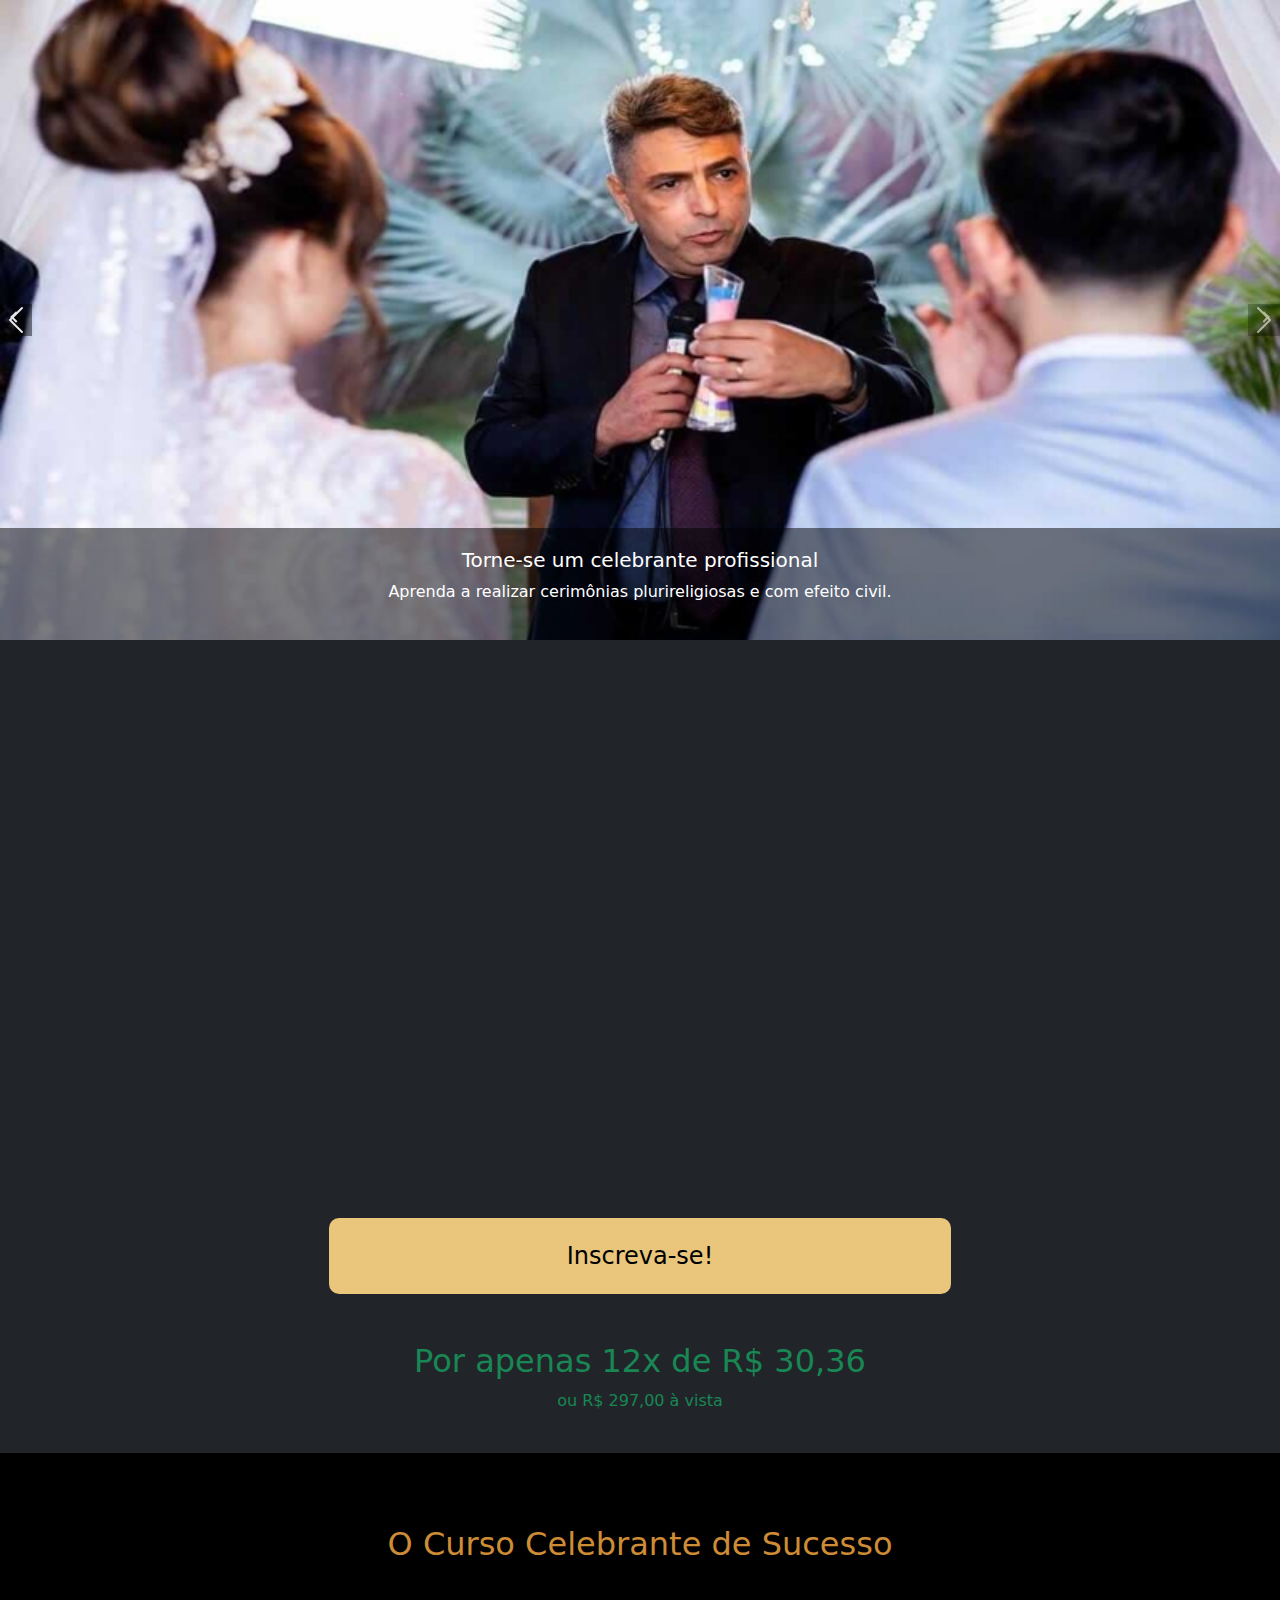
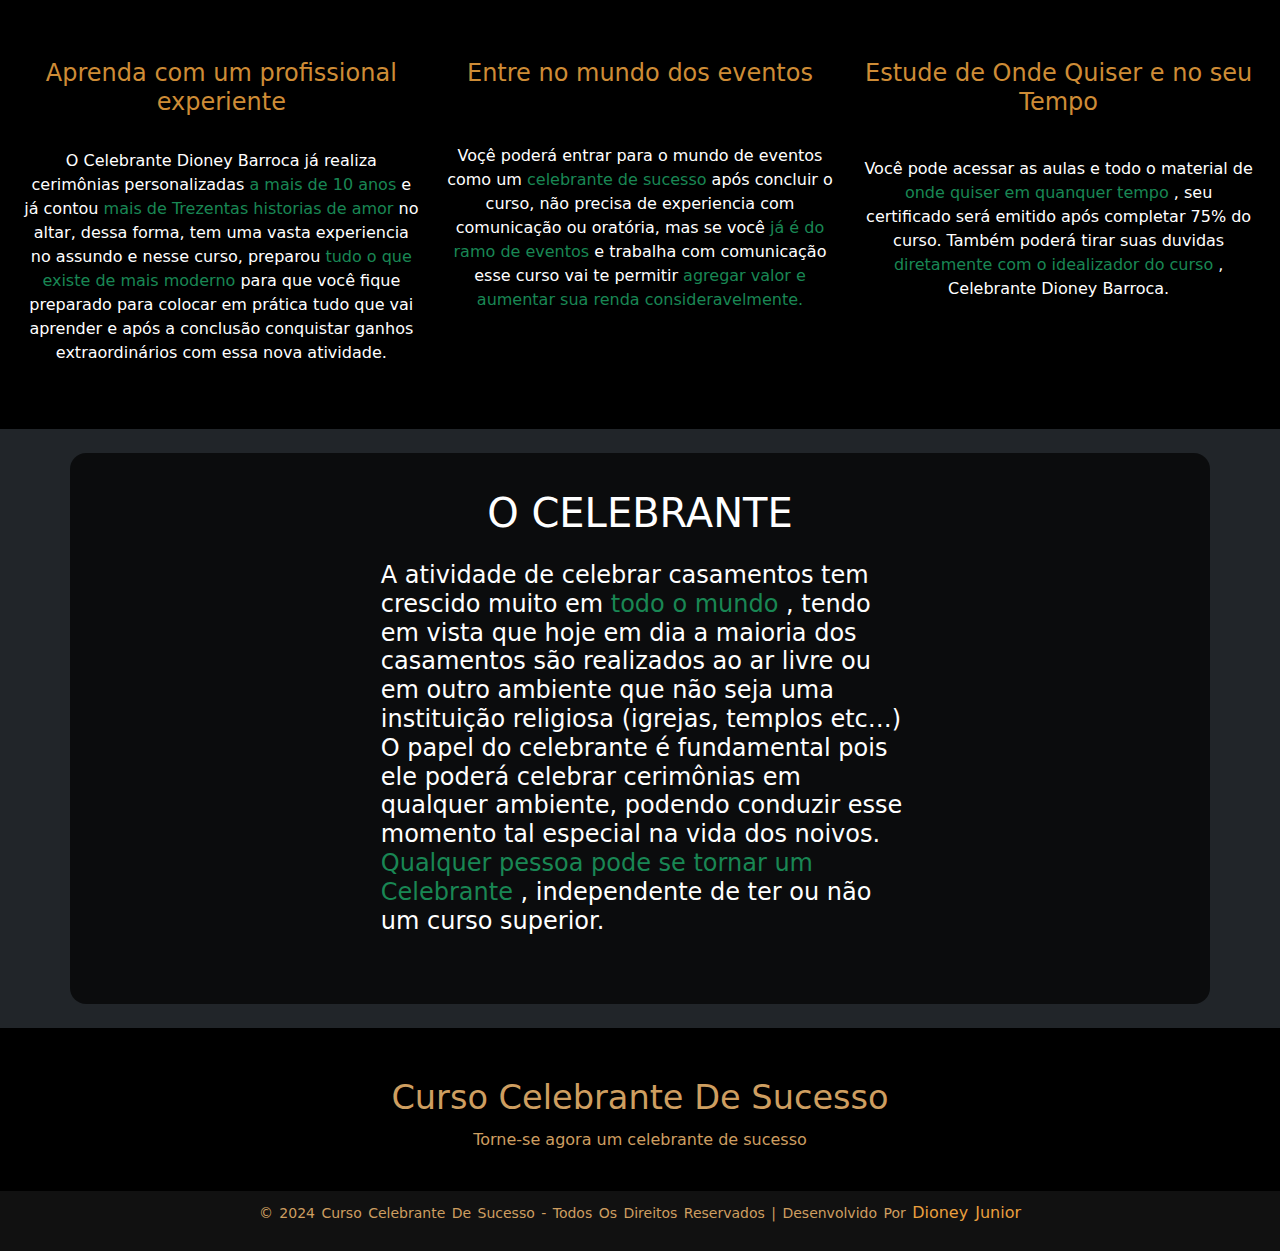
==== index.html @ 2ca20576 "adjuste espacing" ====
<!DOCTYPE html>
<html lang="en">
  <head>
    <meta charset="UTF-8" />
    <meta name="viewport" content="width=device-width, initial-scale=1.0" />
    <title>Celebrante de Sucesso</title>
    <!-- Bootstrap Css -->
    <link
      href="https://cdn.jsdelivr.net/npm/bootstrap@5.3.3/dist/css/bootstrap.min.css"
      rel="stylesheet"
      integrity="sha384-QWTKZyjpPEjISv5WaRU9OFeRpok6YctnYmDr5pNlyT2bRjXh0JMhjY6hW+ALEwIH"
      crossorigin="anonymous"
    />
    <link href="style.css" rel="stylesheet" />
    <link rel="icon" type="image/x-icon" href="/public/logo.png" />
  </head>

  <body class="bg-dark text-gold">
    <div id="wrap">
      <div
        id="carouselExampleIndicators"
        class="carousel slide"
        data-ride="carousel"
        data-interval="false"
      >
        <div class="carousel-inner">
          <div class="carousel-item active">
            <img
              src="public/media/carousel-bg1.jpeg"
              class="d-block w-100"
              alt="Slide 1"
            />
            <div class="carousel-caption container-fluid d-none d-md-block">
              <h5>Torne-se um celebrante profissional</h5>
              <p>
                Aprenda a realizar cerimônias plurireligiosas e com efeito
                civil.
              </p>
              <div class="slide-divider"></div>
            </div>
          </div>
          <div class="carousel-item">
            <img
              src="public/media/carousel-bg2.jpg"
              class="d-block w-100"
              alt="Slide 2"
            />
            <div class="carousel-caption container-fluid d-none d-md-block">
              <h5>Complemente sua renda</h5>
              <p>
                Apremda uma atividade em crescimento no Brasil, podendo até se
                tornar sua principal fonte de renda
              </p>
              <div class="slide-divider"></div>
            </div>
          </div>
          <div class="carousel-item">
            <img
              src="public/media/carousel-bg3.jpg"
              class="d-block w-100"
              alt="Slid 3"
            />
            <div class="carousel-caption container-fluid d-none d-md-block">
              <h5>Realize lindas cerimônias no altar</h5>
              <p>
                Aprenda a elaborar e conduzir uma cerimônia personalizada do
                início ao fim.
              </p>
              <div class="slide-divider"></div>
            </div>
          </div>
        </div>
        <a
          class="carousel-control-prev"
          href="#carouselExampleIndicators"
          role="button"
          data-slide="prev"
        >
          <span class="carousel-control-prev-icon" aria-hidden="true"></span>
          <span class="sr-only"></span>
        </a>
        <a
          class="carousel-control-next"
          href="#carouselExampleIndicators"
          role="button"
          data-slide="next"
        >
          <span class="carousel-control-next-icon" aria-hidden="true"></span>
          <span class="sr-only"></span>
        </a>
      </div>

      <div class="container-fluid mt-3">
        <div class="row">
          <div class="col-12 col-md-8 offset-md-2">
            <div class="video-container justify-content-center mt-5">
              <iframe
                width="560"
                height="315"
                src="https://www.youtube.com/embed/uqLnWJ4Ibic?si=kHAkGu6dAMn9ia2z"
                title="YouTube video player"
                frameborder="0"
                allow="accelerometer; autoplay; clipboard-write; encrypted-media; gyroscope; picture-in-picture; web-share"
                referrerpolicy="strict-origin-when-cross-origin"
                allowfullscreen
              ></iframe>
            </div>
            <div class="text-center mb-2 mt-5">
              <a
                href="https://sun.eduzz.com/ycbf34pp"
                target="_blank"
                class="btn btn-custom w-75"
                >Inscreva-se!</a
              >

              <h2 class="text-success mt-5">Por apenas 12x de R$ 30,36</h2>
              <p class="text-success mt-2">ou R$ 297,00 à vista</p>
            </div>
          </div>
        </div>
      </div>

      <!-- about course -->

      <div
        class="container-fluid mt-4 p-4 pb-5"
        style="background-color: black"
      >
        <h2 class="text-center mt-5 mb-5 pb-5">
          O Curso Celebrante de Sucesso
        </h2>
        <div class="row mt-5">
          <div class="col-md-4 mt-0 mb-5 mb-md-0">
            <div class="text-center">
              <h4 class="pb-3">Aprenda com um profissional experiente</h4>
              <p class="text-white pt-2">
                O Celebrante Dioney Barroca já realiza cerimônias personalizadas

                <span class="text-success">a mais de 10 anos </span>

                e já contou
                <span class="text-success">
                  mais de Trezentas historias de amor
                </span>

                no altar, dessa forma, tem uma vasta experiencia no assundo e
                nesse curso, preparou
                <span class="text-success">
                  tudo o que existe de mais moderno
                </span>

                para que você fique preparado para colocar em prática tudo que
                vai aprender e após a conclusão conquistar ganhos
                extraordinários com essa nova atividade.
              </p>
            </div>
          </div>
          <div class="col-md-4 mb-5 mb-md-0">
            <div class="text-center">
              <h4>Entre no mundo dos eventos</h4>
              <p class="text-white pt-5">
                Voçê poderá entrar para o mundo de eventos como um
                <span class="text-success"> celebrante de sucesso </span>

                após concluir o curso, não precisa de experiencia com
                comunicação ou oratória, mas se você
                <span class="text-success"> já é do ramo de eventos </span>

                e trabalha com comunicação esse curso vai te permitir
                <span class="text-success">
                  agregar valor e aumentar sua renda consideravelmente.
                </span>
              </p>
            </div>
          </div>
          <div class="col-md-4 mb-5 mb-md-0">
            <div class="text-center">
              <h4 class="pb-4">Estude de Onde Quiser e no seu Tempo</h4>
              <p class="text-white pt-2">
                Você pode acessar as aulas e todo o material de
                <span class="text-success">
                  onde quiser em quanquer tempo
                </span>

                , seu certificado será emitido após completar 75% do curso.
                Também poderá tirar suas duvidas
                <span class="text-success">
                  diretamente com o idealizador do curso
                </span>

                , Celebrante Dioney Barroca.
              </p>
            </div>
          </div>
        </div>
      </div>

      <div
        class="container-fluid course-page p-4 p-0 section-padding text-center"
      >
        <div
          class="container p-3 contact-overlay m-0"
          style="
            margin-right: 0 !important;
            display: inline-block;
            position: relative;
          "
        >
          <div class="row justify-content-center">
            <div class="t col-12 col-lg-6 mb-4 badge text-wrap">
              <div
                class="empreenda-curso"
                style="background-color: rgba(131, 112, 112, 0)"
              >
                <div class="card-body pt-3 pb-3">
                  <h1 class="mb-4">O CELEBRANTE</h1>
                  <h4 class="ps-3 text-start">
                    A atividade de celebrar casamentos tem crescido muito em
                    <span class="text-success"> todo o mundo </span>, tendo em
                    vista que hoje em dia a maioria dos casamentos são
                    realizados ao ar livre ou em outro ambiente que não seja uma
                    instituição religiosa (igrejas, templos etc…) O papel do
                    celebrante é fundamental pois ele poderá celebrar cerimônias
                    em qualquer ambiente, podendo conduzir esse momento tal
                    especial na vida dos noivos.
                    <span class="text-success">
                      Qualquer pessoa pode se tornar um Celebrante </span
                    >, independente de ter ou não um curso superior.
                  </h4>
                </div>
              </div>
            </div>
          </div>
        </div>
      </div>
    </div>

    <footer class="footer">
      <div class="footer-content">
        <h3>Curso Celebrante de Sucesso</h3>
        <p>Torne-se agora um celebrante de sucesso</p>
      </div>
      <div></div>
      <br />
      <div class="footer-bottom">
        <p>
          © 2024 Curso Celebrante de Sucesso - Todos os direitos reservados |
          Desenvolvido por
          <a href="https://github.com/DioneyJunior" target="_blank"
            >Dioney Junior</a
          >
        </p>
      </div>
    </footer>

    <!-- Bootstrap JS -->
    <script src="https://code.jquery.com/jquery-3.5.1.slim.min.js"></script>
    <script src="https://cdn.jsdelivr.net/npm/@popperjs/core@2.5.4/dist/umd/popper.min.js"></script>
    <script src="https://stackpath.bootstrapcdn.com/bootstrap/4.5.2/js/bootstrap.min.js"></script>
  </body>
</html>
---- style.css ----
.video-container {
  position: relative;
  padding-bottom: 56.25%;
}

.video-container iframe {
  position: absolute;
  top: 0;
  left: 0;
  width: 100%;
  height: 100%;
  border-radius: 1rem;
}

/* página de texto */
.contact-overlay {
  background-color: rgba(0, 0, 0, 0.664);
  margin-top: 150px;
  margin-bottom: 150px;
  border-radius: 1rem;
}

.course-page {
  background: url("/public/media/Dioney_Celebrante.jpg") no-repeat center center
    fixed;
  height: auto;
  background-size: cover;
}

.carousel-item img {
  width: 100%;
  height: auto;
}

.carousel-caption {
  background-color: rgba(0, 0, 0, 0.5);
  position: absolute;
  bottom: 0;
  left: 0;
  width: 100%;
}

.carousel-caption h5 {
  color: white;
}

.carousel-caption .slide-divider {
  display: none;
}

.carousel-control-prev-icon,
.carousel-control-next-icon {
  background-color: rgba(0, 0, 0, 0.5);
}

.carousel-control-prev,
.carousel-control-next {
  width: auto;
}

.carousel-control-prev-icon:before {
  content: "";
  display: inline-block;
  border: solid white;
  border-width: 0 2px 2px 0;
  padding: 3px;
  transform: rotate(135deg);
}

.carousel-control-next-icon:before {
  content: "";
  display: inline-block;
  border: solid white;
  border-width: 0 2px 2px 0;
  padding: 3px;
  transform: rotate(-45deg);
}
ol {
  list-style: none;
}

html,
body {
  height: 100%;
}

#wrap {
  min-height: 100%;
}

/* navbar */
.nav {
  background: url("/public/media/areias.png") no-repeat center center;
  padding: 5%;
  margin-bottom: 3%;
  background-size: cover;
}

ul {
  list-style: none;
}

.text-gold {
  color: #ce8c36;
}

/* btn-custom */
* {
  margin: 0;
  padding: 0;
  box-sizing: border-box;
}

.btn-custom {
  font-size: 24px;
  padding: 20px 40px;
  background-color: #e9c67c;
  color: #000;
  border: none;
  border-radius: 10px;
  cursor: pointer;
  transition: background-color 0.3s ease;
}

.btn-custom:hover {
  background-color: #f3ce86;
}

/* btn media queries */
@media (max-width: 768px) {
  .btn-custom {
    font-size: 20px;
    padding: 15px 30px;
  }
}

@media (max-width: 576px) {
  .btn-custom {
    font-size: 18px;
    padding: 12px 24px;
  }
}

/* footer */

footer {
  position: relative;
  background-color: #000000;
  bottom: 0;
  left: 0;
  right: 0;
  height: auto;
  padding-top: 40px;
  color: #ce9e60;
  display: flex;
  flex-direction: column;
}

.footer-content {
  display: flex;
  align-items: center;
  justify-content: center;
  flex-direction: column;
  text-align: center;
  margin: 10px;
}

.footer-content h3 {
  color: #ce9e60;
  font-size: 2.1rem;
  font-weight: 500;
  text-transform: capitalize;
  margin-bottom: 5px;
}

.footer-content p {
  margin: 5px;
}

.footer-bottom {
  background: #111111;
  padding: 10px;
  text-align: center;
}

.footer-bottom p {
  font-size: 14px;
  word-spacing: 2px;
  text-transform: capitalize;
}

.footer-bottom p a {
  color: #e99f3e;
  font-size: 16px;
  text-decoration: none;
}

.footer-bottom span {
  text-transform: uppercase;
  opacity: 0.4;
  font-weight: 200;
}
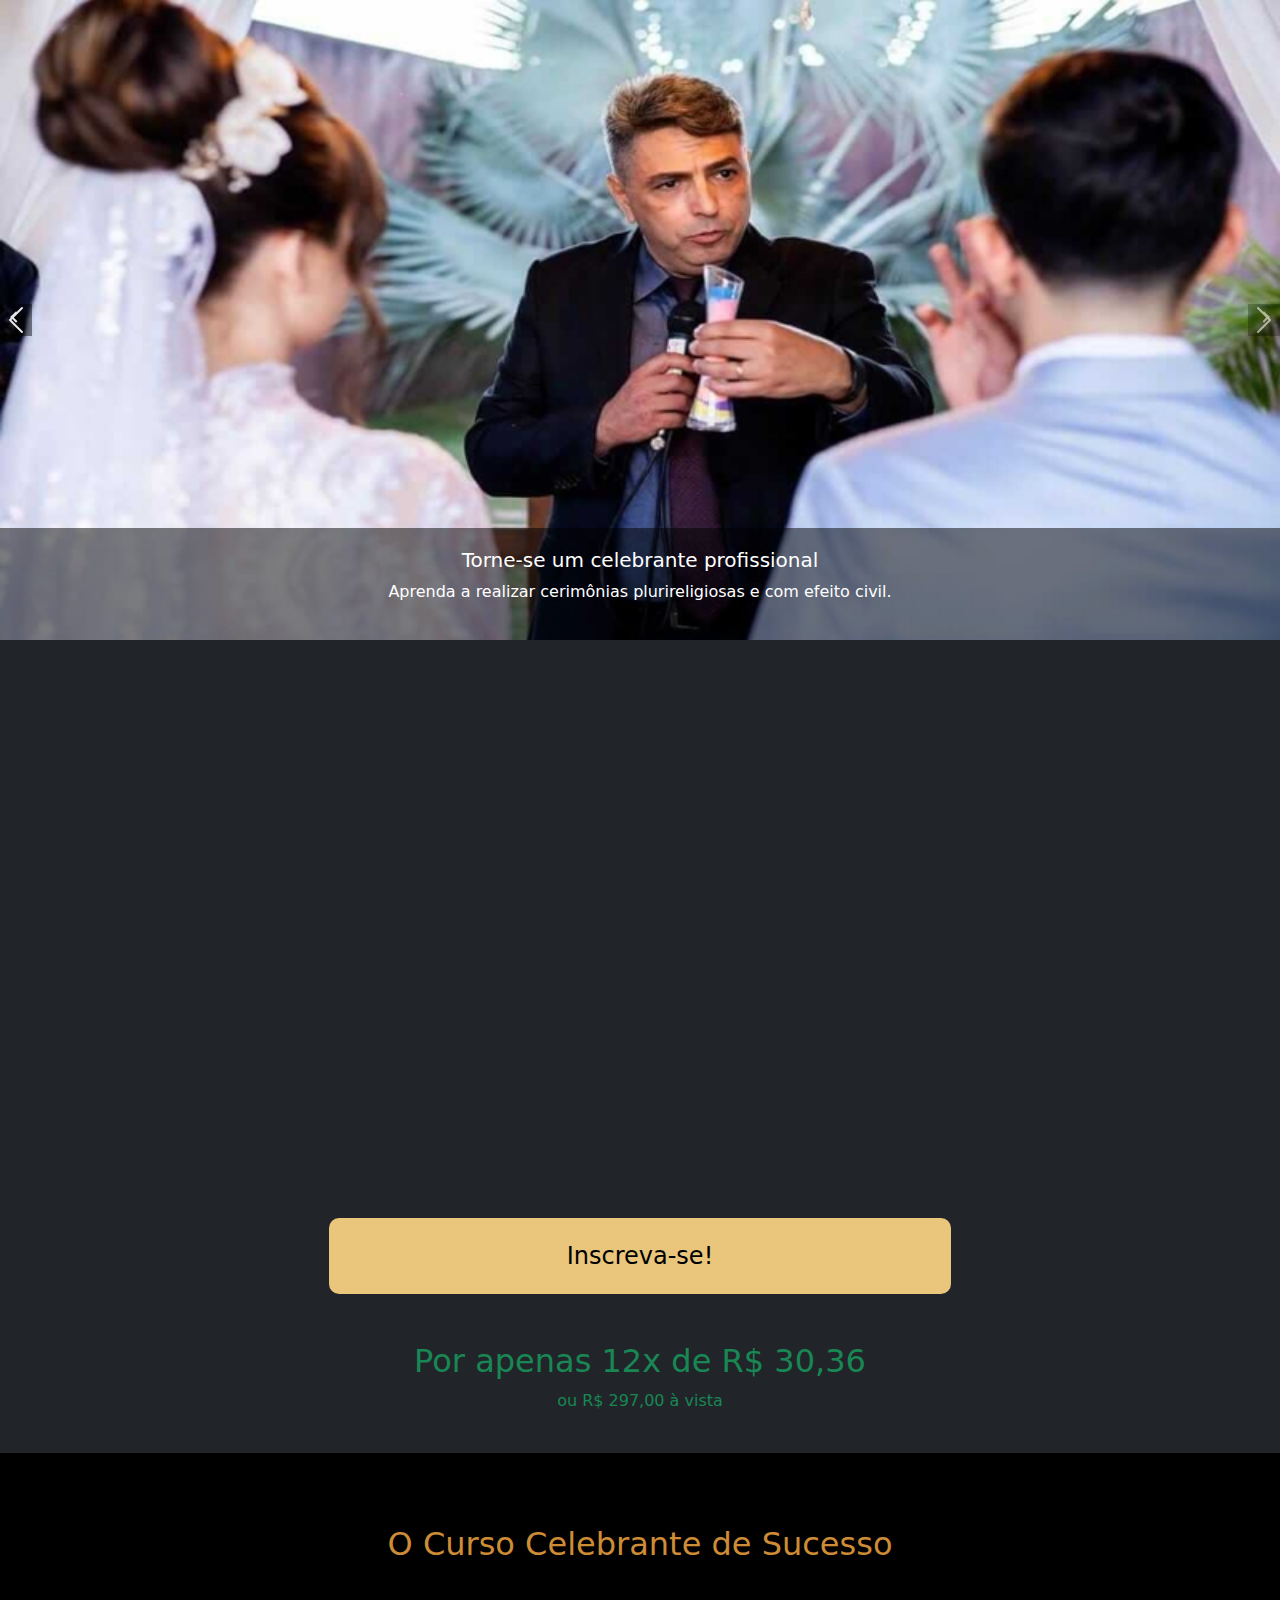
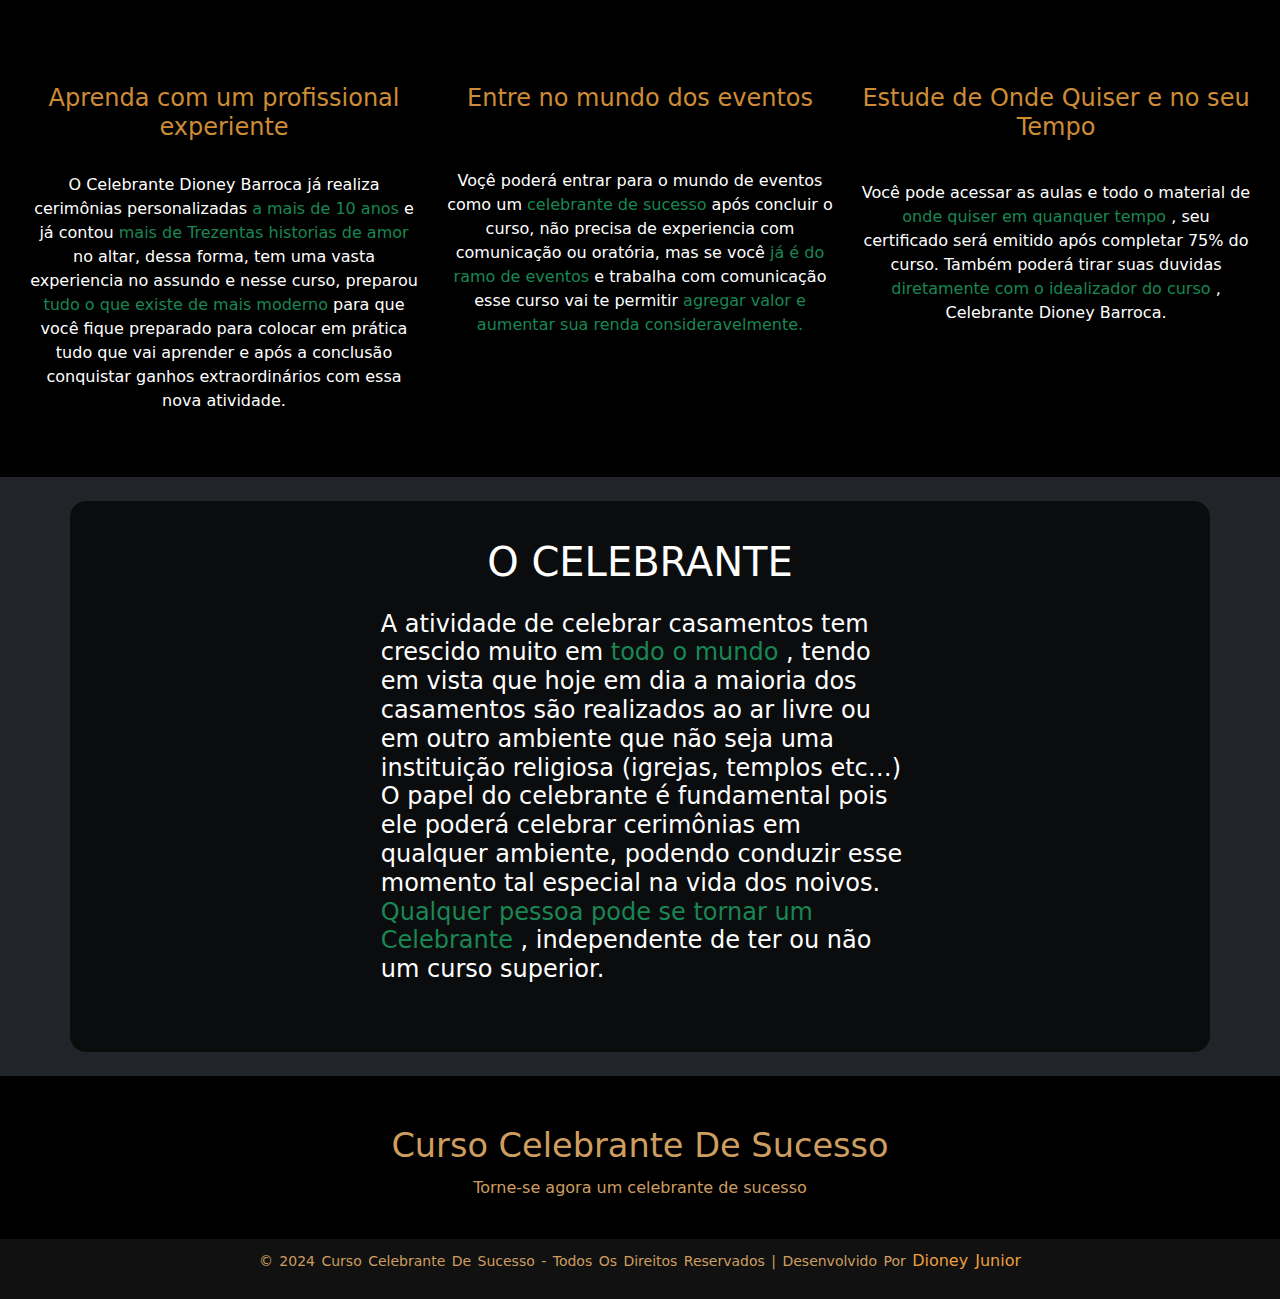
==== commit 11de5b17: "change about-icon size" ====
--- a/index.html
+++ b/index.html
@@ -126,70 +126,91 @@
         class="container-fluid mt-4 p-4 pb-5"
         style="background-color: black"
       >
-        <h2 class="text-center mt-5 mb-5 pb-5">
-          O Curso Celebrante de Sucesso
-        </h2>
-        <div class="row mt-5">
-          <div class="col-md-4 mt-0 mb-5 mb-md-0">
-            <div class="text-center">
-              <h4 class="pb-3">Aprenda com um profissional experiente</h4>
-              <p class="text-white pt-2">
-                O Celebrante Dioney Barroca já realiza cerimônias personalizadas
-
-                <span class="text-success">a mais de 10 anos </span>
-
-                e já contou
-                <span class="text-success">
-                  mais de Trezentas historias de amor
-                </span>
-
-                no altar, dessa forma, tem uma vasta experiencia no assundo e
-                nesse curso, preparou
-                <span class="text-success">
-                  tudo o que existe de mais moderno
-                </span>
-
-                para que você fique preparado para colocar em prática tudo que
-                vai aprender e após a conclusão conquistar ganhos
-                extraordinários com essa nova atividade.
-              </p>
-            </div>
-          </div>
-          <div class="col-md-4 mb-5 mb-md-0">
-            <div class="text-center">
-              <h4>Entre no mundo dos eventos</h4>
-              <p class="text-white pt-5">
-                Voçê poderá entrar para o mundo de eventos como um
-                <span class="text-success"> celebrante de sucesso </span>
-
-                após concluir o curso, não precisa de experiencia com
-                comunicação ou oratória, mas se você
-                <span class="text-success"> já é do ramo de eventos </span>
-
-                e trabalha com comunicação esse curso vai te permitir
-                <span class="text-success">
-                  agregar valor e aumentar sua renda consideravelmente.
-                </span>
-              </p>
-            </div>
-          </div>
-          <div class="col-md-4 mb-5 mb-md-0">
-            <div class="text-center">
-              <h4 class="pb-4">Estude de Onde Quiser e no seu Tempo</h4>
-              <p class="text-white pt-2">
-                Você pode acessar as aulas e todo o material de
-                <span class="text-success">
-                  onde quiser em quanquer tempo
-                </span>
-
-                , seu certificado será emitido após completar 75% do curso.
-                Também poderá tirar suas duvidas
-                <span class="text-success">
-                  diretamente com o idealizador do curso
-                </span>
-
-                , Celebrante Dioney Barroca.
-              </p>
+        <div class="containe px-1">
+          <h2 class="text-center mt-5 mb-5 pb-5">
+            O Curso Celebrante de Sucesso
+          </h2>
+          <div class="row mt-5">
+            <div class="col-md-4 mt-0 mb-5 mb-md-0">
+              <div class="text-center">
+                <span
+                  ><img
+                    class="mb-4 about-icon"
+                    src="public/media/person.png"
+                    alt=""
+                /></span>
+                <h4 class="pb-3">Aprenda com um profissional experiente</h4>
+                <p class="text-white pt-2">
+                  O Celebrante Dioney Barroca já realiza cerimônias
+                  personalizadas
+
+                  <span class="text-success">a mais de 10 anos </span>
+
+                  e já contou
+                  <span class="text-success">
+                    mais de Trezentas historias de amor
+                  </span>
+
+                  no altar, dessa forma, tem uma vasta experiencia no assundo e
+                  nesse curso, preparou
+                  <span class="text-success">
+                    tudo o que existe de mais moderno
+                  </span>
+
+                  para que você fique preparado para colocar em prática tudo que
+                  vai aprender e após a conclusão conquistar ganhos
+                  extraordinários com essa nova atividade.
+                </p>
+              </div>
+            </div>
+            <div class="col-md-4 mb-5 mb-md-0">
+              <div class="text-center">
+                <span
+                  ><img
+                    class="mb-4 about-icon"
+                    src="public/media/cheers.png"
+                    alt=""
+                /></span>
+                <h4>Entre no mundo dos eventos</h4>
+                <p class="text-white pt-5">
+                  Voçê poderá entrar para o mundo de eventos como um
+                  <span class="text-success"> celebrante de sucesso </span>
+
+                  após concluir o curso, não precisa de experiencia com
+                  comunicação ou oratória, mas se você
+                  <span class="text-success"> já é do ramo de eventos </span>
+
+                  e trabalha com comunicação esse curso vai te permitir
+                  <span class="text-success">
+                    agregar valor e aumentar sua renda consideravelmente.
+                  </span>
+                </p>
+              </div>
+            </div>
+            <div class="col-md-4 mb-5 mb-md-0">
+              <div class="text-center">
+                <span
+                  ><img
+                    class="mb-4 about-icon"
+                    src="public/media/clock.png"
+                    alt=""
+                /></span>
+                <h4 class="pb-4">Estude de Onde Quiser e no seu Tempo</h4>
+                <p class="text-white pt-2">
+                  Você pode acessar as aulas e todo o material de
+                  <span class="text-success">
+                    onde quiser em quanquer tempo
+                  </span>
+
+                  , seu certificado será emitido após completar 75% do curso.
+                  Também poderá tirar suas duvidas
+                  <span class="text-success">
+                    diretamente com o idealizador do curso
+                  </span>
+
+                  , Celebrante Dioney Barroca.
+                </p>
+              </div>
             </div>
           </div>
         </div>
--- a/style.css
+++ b/style.css
@@ -141,6 +141,22 @@
   }
 }
 
+/* icons */
+
+.about-icon {
+  width: 15%;
+}
+@media (max-width: 768px) {
+  .about-icon {
+    width: 20%;
+  }
+}
+
+@media (max-width: 576px) {
+  .about-icon {
+    width: 20%;
+  }
+}
 /* footer */
 
 footer {
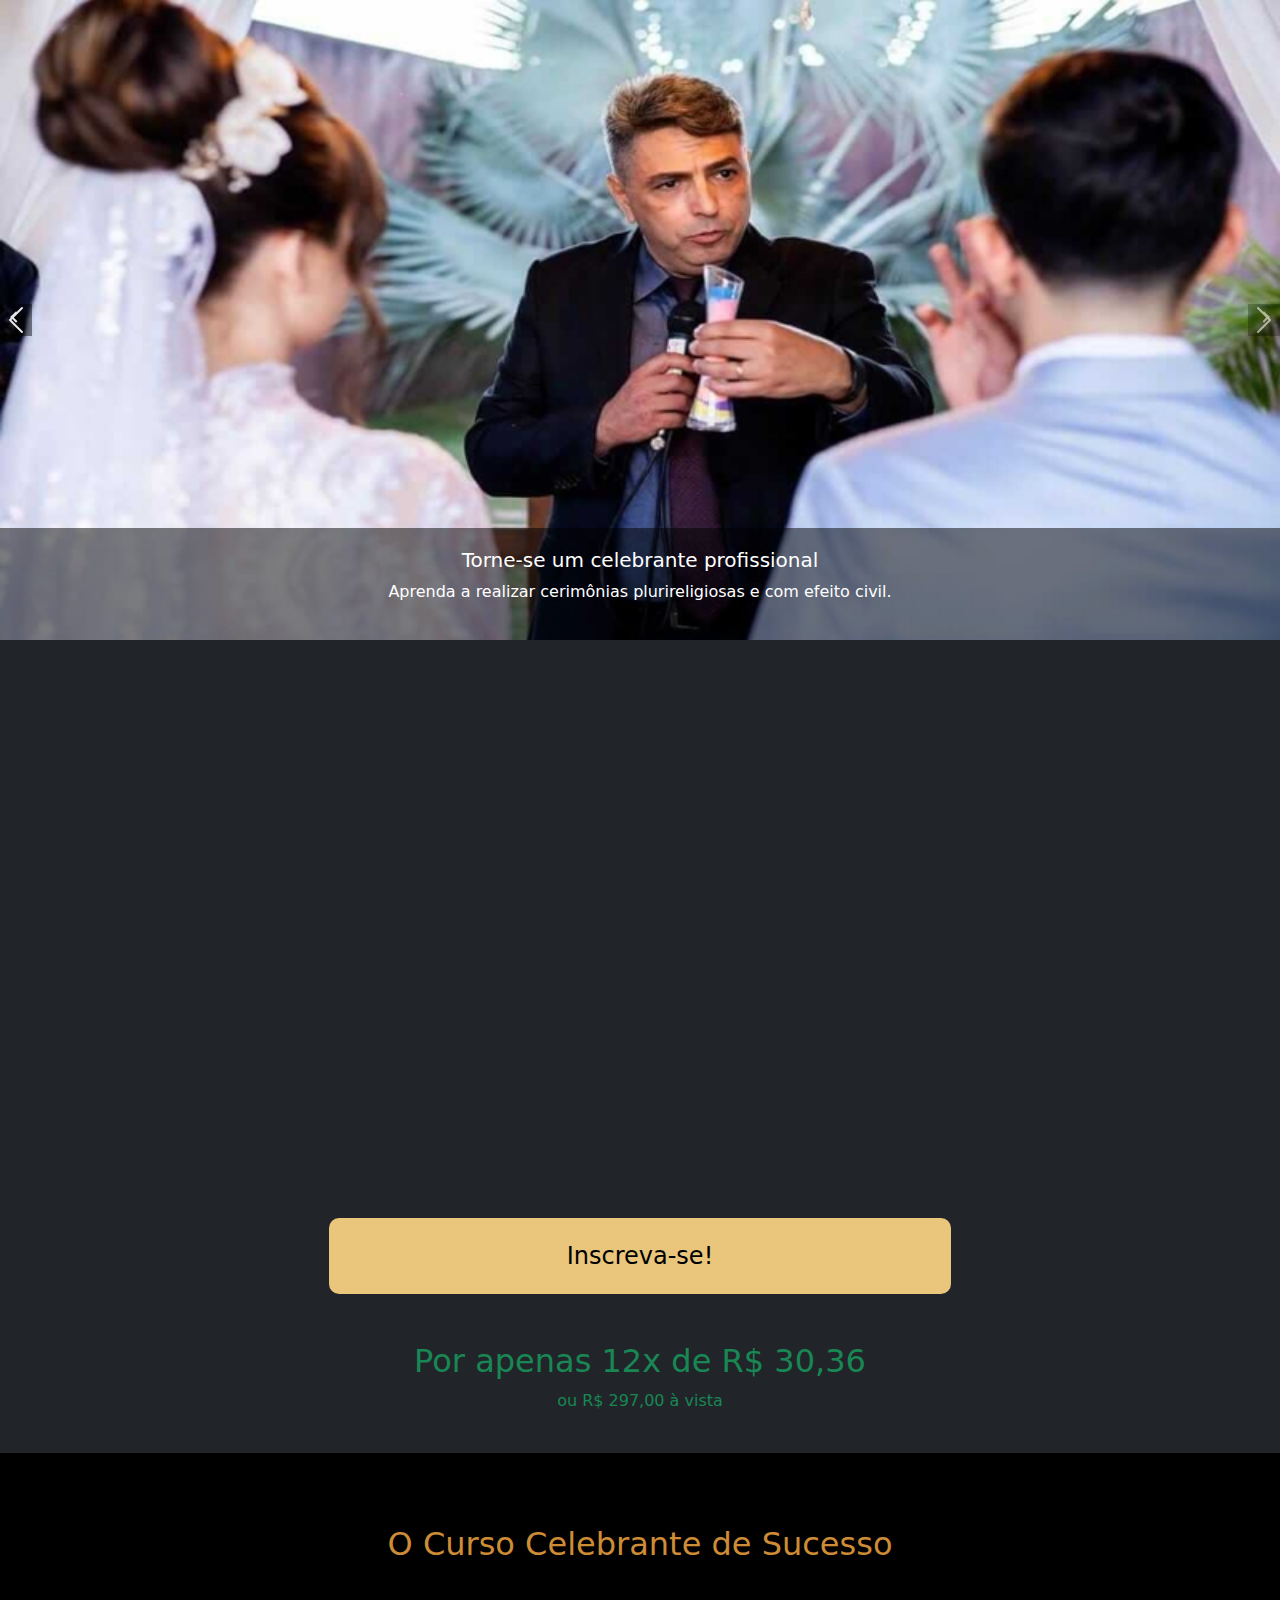
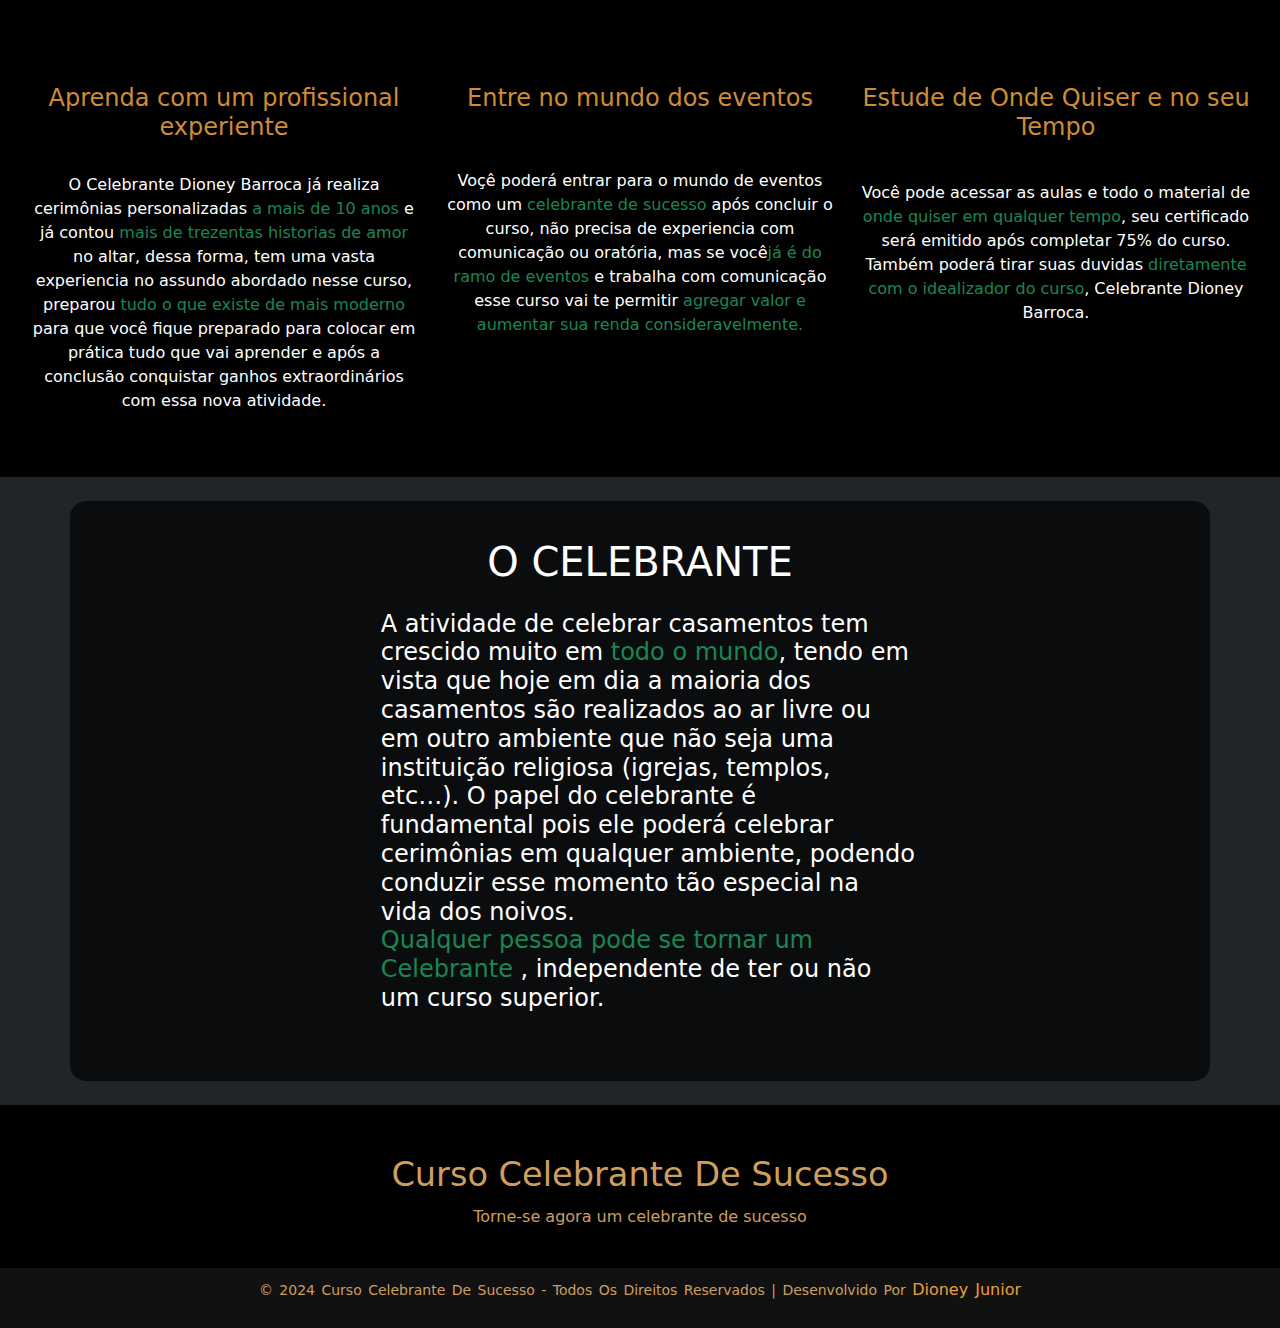
==== commit 653e0866: "fix texts" ====
--- a/index.html
+++ b/index.html
@@ -48,7 +48,7 @@
             <div class="carousel-caption container-fluid d-none d-md-block">
               <h5>Complemente sua renda</h5>
               <p>
-                Apremda uma atividade em crescimento no Brasil, podendo até se
+                Aprenda uma atividade em crescimento no Brasil, podendo até se
                 tornar sua principal fonte de renda
               </p>
               <div class="slide-divider"></div>
@@ -148,11 +148,11 @@
 
                   e já contou
                   <span class="text-success">
-                    mais de Trezentas historias de amor
+                    mais de trezentas historias de amor
                   </span>
 
-                  no altar, dessa forma, tem uma vasta experiencia no assundo e
-                  nesse curso, preparou
+                  no altar, dessa forma, tem uma vasta experiencia no assundo
+                  abordado nesse curso, preparou
                   <span class="text-success">
                     tudo o que existe de mais moderno
                   </span>
@@ -175,14 +175,12 @@
                 <p class="text-white pt-5">
                   Voçê poderá entrar para o mundo de eventos como um
                   <span class="text-success"> celebrante de sucesso </span>
-
                   após concluir o curso, não precisa de experiencia com
-                  comunicação ou oratória, mas se você
-                  <span class="text-success"> já é do ramo de eventos </span>
-
-                  e trabalha com comunicação esse curso vai te permitir
-                  <span class="text-success">
-                    agregar valor e aumentar sua renda consideravelmente.
+                  comunicação ou oratória, mas se você<span class="text-success"
+                    >já é do ramo de eventos </span
+                  >e trabalha com comunicação esse curso vai te permitir
+                  <span class="text-success"
+                    >agregar valor e aumentar sua renda consideravelmente.
                   </span>
                 </p>
               </div>
@@ -199,16 +197,12 @@
                 <p class="text-white pt-2">
                   Você pode acessar as aulas e todo o material de
                   <span class="text-success">
-                    onde quiser em quanquer tempo
-                  </span>
-
-                  , seu certificado será emitido após completar 75% do curso.
+                    onde quiser em qualquer tempo</span
+                  >, seu certificado será emitido após completar 75% do curso.
                   Também poderá tirar suas duvidas
                   <span class="text-success">
-                    diretamente com o idealizador do curso
-                  </span>
-
-                  , Celebrante Dioney Barroca.
+                    diretamente com o idealizador do curso</span
+                  >, Celebrante Dioney Barroca.
                 </p>
               </div>
             </div>
@@ -237,13 +231,14 @@
                   <h1 class="mb-4">O CELEBRANTE</h1>
                   <h4 class="ps-3 text-start">
                     A atividade de celebrar casamentos tem crescido muito em
-                    <span class="text-success"> todo o mundo </span>, tendo em
+                    <span class="text-success"> todo o mundo</span>, tendo em
                     vista que hoje em dia a maioria dos casamentos são
                     realizados ao ar livre ou em outro ambiente que não seja uma
-                    instituição religiosa (igrejas, templos etc…) O papel do
+                    instituição religiosa (igrejas, templos, etc…). O papel do
                     celebrante é fundamental pois ele poderá celebrar cerimônias
-                    em qualquer ambiente, podendo conduzir esse momento tal
+                    em qualquer ambiente, podendo conduzir esse momento tão
                     especial na vida dos noivos.
+                    <br />
                     <span class="text-success">
                       Qualquer pessoa pode se tornar um Celebrante </span
                     >, independente de ter ou não um curso superior.
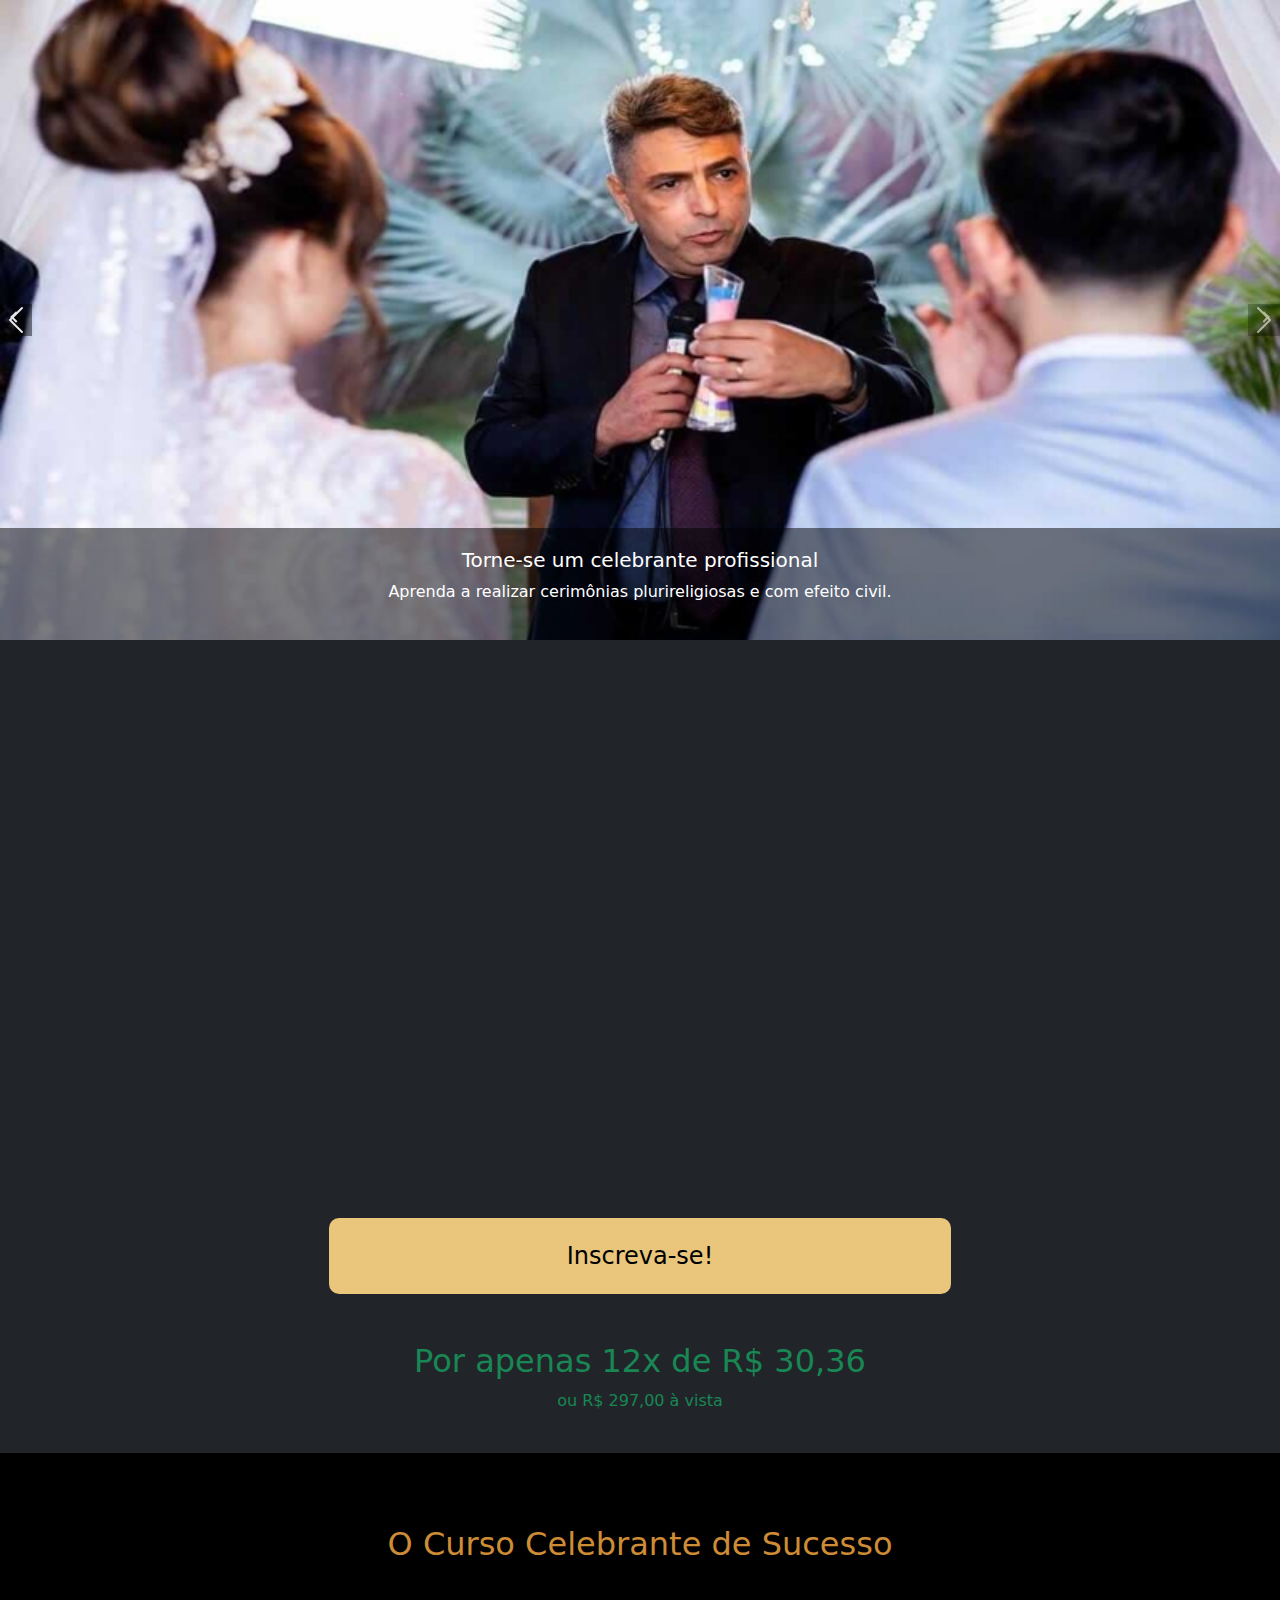
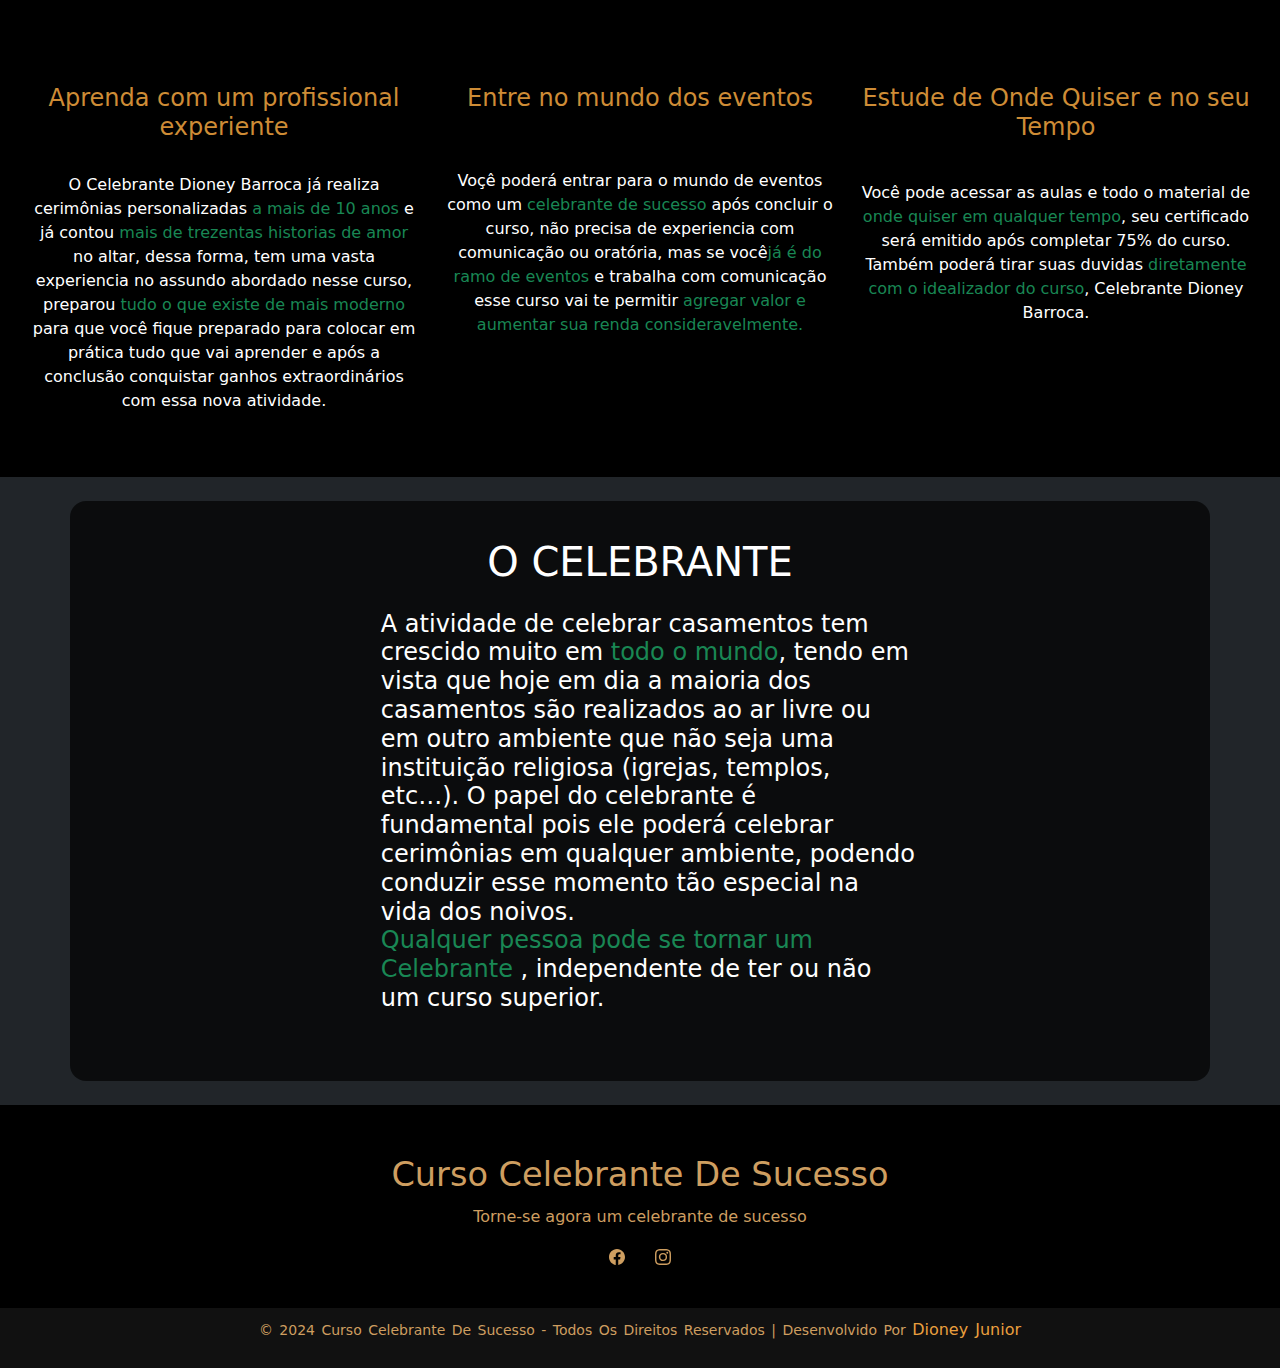
==== commit cee63d57: "add social icons in footer" ====
--- a/index.html
+++ b/index.html
@@ -256,7 +256,48 @@
         <h3>Curso Celebrante de Sucesso</h3>
         <p>Torne-se agora um celebrante de sucesso</p>
       </div>
-      <div></div>
+      <div>
+        <ul class="socials text-center">
+          <li>
+            <a
+              href="https://www.facebook.com/dioneyfabio.barroca.5"
+              target="_blank"
+            >
+              <svg
+                xmlns="http://www.w3.org/2000/svg"
+                width="16"
+                height="16"
+                fill="currentColor"
+                class="bi bi-facebook"
+                viewBox="0 0 16 16"
+              >
+                <path
+                  d="M16 8.049c0-4.446-3.582-8.05-8-8.05C3.58 0-.002 3.603-.002 8.05c0 4.017 2.926 7.347 6.75 7.951v-5.625h-2.03V8.05H6.75V6.275c0-2.017 1.195-3.131 3.022-3.131.876 0 1.791.157 1.791.157v1.98h-1.009c-.993 0-1.303.621-1.303 1.258v1.51h2.218l-.354 2.326H9.25V16c3.824-.604 6.75-3.934 6.75-7.951"
+                />
+              </svg>
+            </a>
+          </li>
+          <li>
+            <a
+              href="https://www.instagram.com/celebrantedioney/"
+              target="_blank"
+            >
+              <svg
+                xmlns="http://www.w3.org/2000/svg"
+                width="16"
+                height="16"
+                fill="currentColor"
+                class="bi bi-instagram"
+                viewBox="0 0 16 16"
+              >
+                <path
+                  d="M8 0C5.829 0 5.556.01 4.703.048 3.85.088 3.269.222 2.76.42a3.9 3.9 0 0 0-1.417.923A3.9 3.9 0 0 0 .42 2.76C.222 3.268.087 3.85.048 4.7.01 5.555 0 5.827 0 8.001c0 2.172.01 2.444.048 3.297.04.852.174 1.433.372 1.942.205.526.478.972.923 1.417.444.445.89.719 1.416.923.51.198 1.09.333 1.942.372C5.555 15.99 5.827 16 8 16s2.444-.01 3.298-.048c.851-.04 1.434-.174 1.943-.372a3.9 3.9 0 0 0 1.416-.923c.445-.445.718-.891.923-1.417.197-.509.332-1.09.372-1.942C15.99 10.445 16 10.173 16 8s-.01-2.445-.048-3.299c-.04-.851-.175-1.433-.372-1.941a3.9 3.9 0 0 0-.923-1.417A3.9 3.9 0 0 0 13.24.42c-.51-.198-1.092-.333-1.943-.372C10.443.01 10.172 0 7.998 0zm-.717 1.442h.718c2.136 0 2.389.007 3.232.046.78.035 1.204.166 1.486.275.373.145.64.319.92.599s.453.546.598.92c.11.281.24.705.275 1.485.039.843.047 1.096.047 3.231s-.008 2.389-.047 3.232c-.035.78-.166 1.203-.275 1.485a2.5 2.5 0 0 1-.599.919c-.28.28-.546.453-.92.598-.28.11-.704.24-1.485.276-.843.038-1.096.047-3.232.047s-2.39-.009-3.233-.047c-.78-.036-1.203-.166-1.485-.276a2.5 2.5 0 0 1-.92-.598 2.5 2.5 0 0 1-.6-.92c-.109-.281-.24-.705-.275-1.485-.038-.843-.046-1.096-.046-3.233s.008-2.388.046-3.231c.036-.78.166-1.204.276-1.486.145-.373.319-.64.599-.92s.546-.453.92-.598c.282-.11.705-.24 1.485-.276.738-.034 1.024-.044 2.515-.045zm4.988 1.328a.96.96 0 1 0 0 1.92.96.96 0 0 0 0-1.92m-4.27 1.122a4.109 4.109 0 1 0 0 8.217 4.109 4.109 0 0 0 0-8.217m0 1.441a2.667 2.667 0 1 1 0 5.334 2.667 2.667 0 0 1 0-5.334"
+                />
+              </svg>
+            </a>
+          </li>
+        </ul>
+      </div>
       <br />
       <div class="footer-bottom">
         <p>
--- a/style.css
+++ b/style.css
@@ -216,3 +216,27 @@
   opacity: 0.4;
   font-weight: 200;
 }
+.socials {
+  list-style: none;
+  display: flex;
+  align-items: center;
+  justify-content: center;
+  padding-left: 0;
+}
+.socials li {
+  margin: 0 10px;
+}
+
+.socials a {
+  text-decoration: none;
+  color: #ce9e60;
+  padding: 5px;
+}
+.socials a i {
+  font-size: 1.1rem;
+  width: 20px;
+  transition: color 0.4s ease;
+}
+.socials a:hover i {
+  color: #e99f3e;
+}
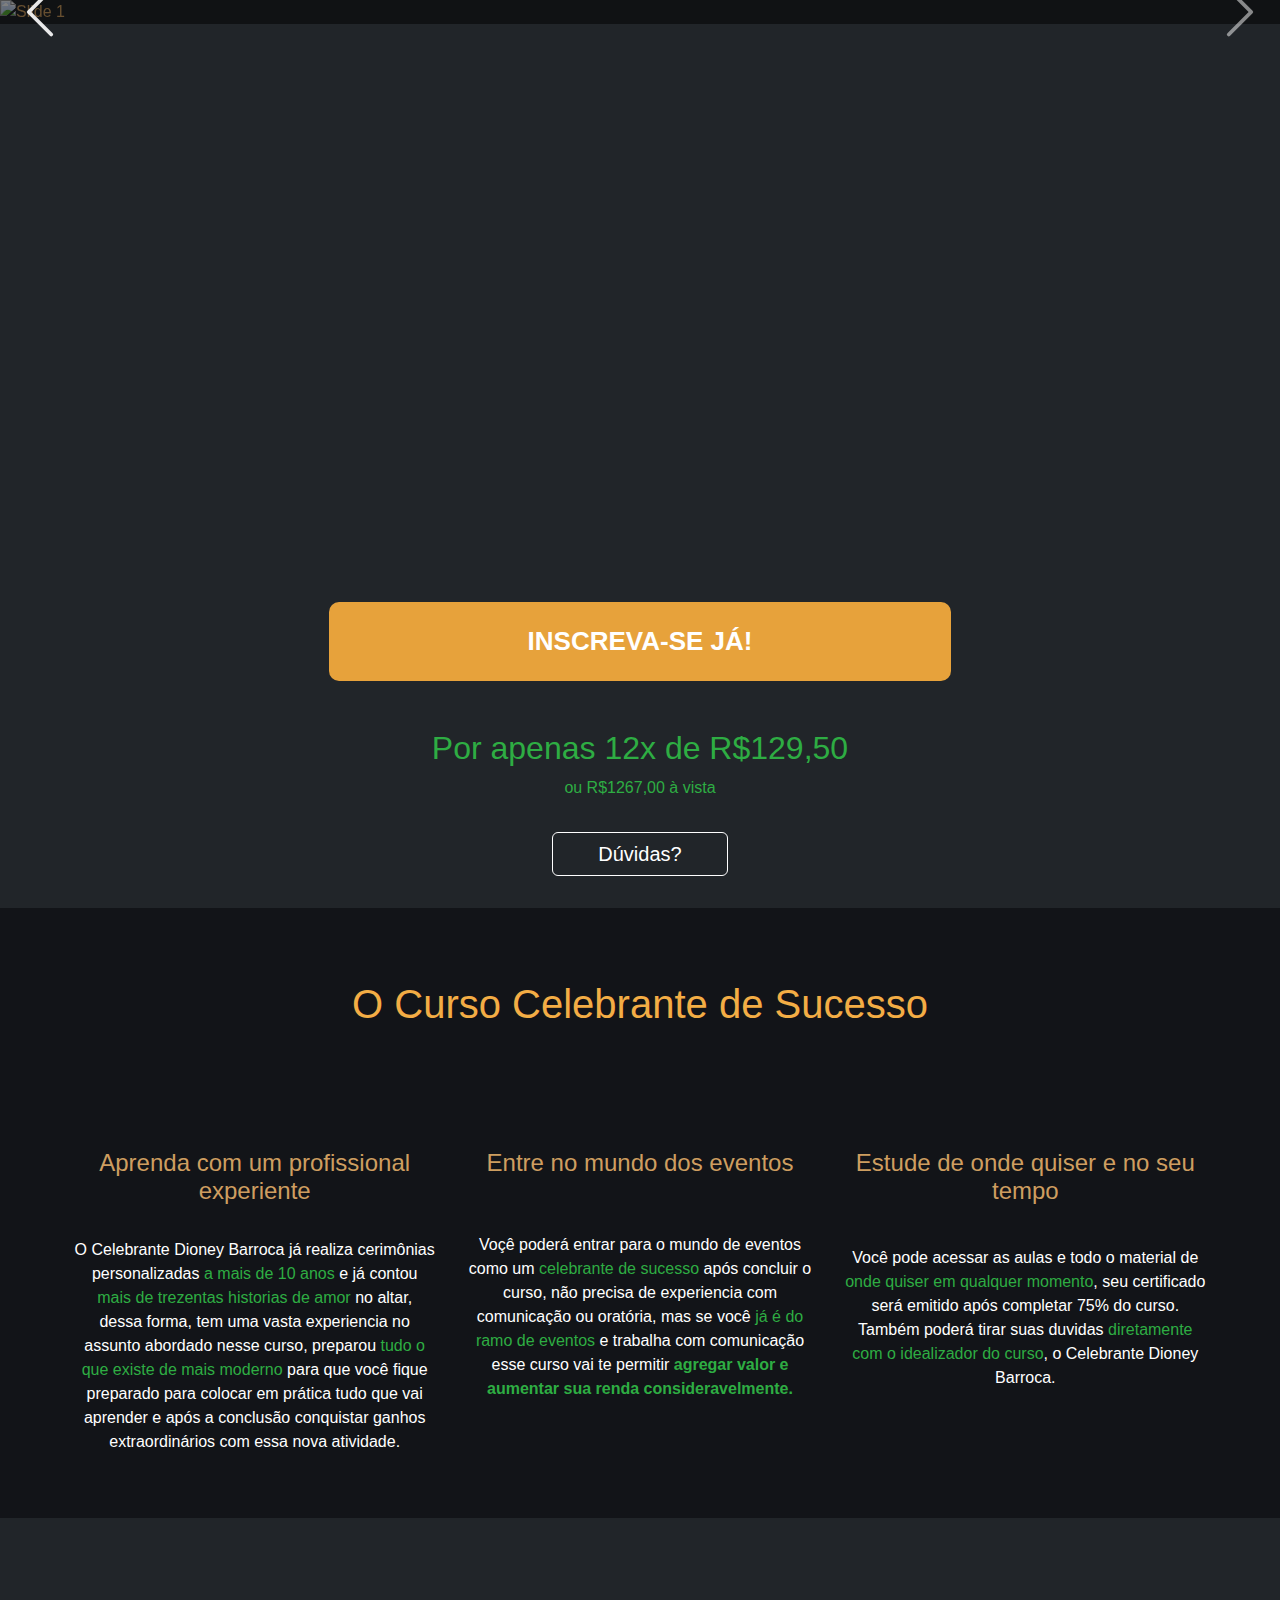
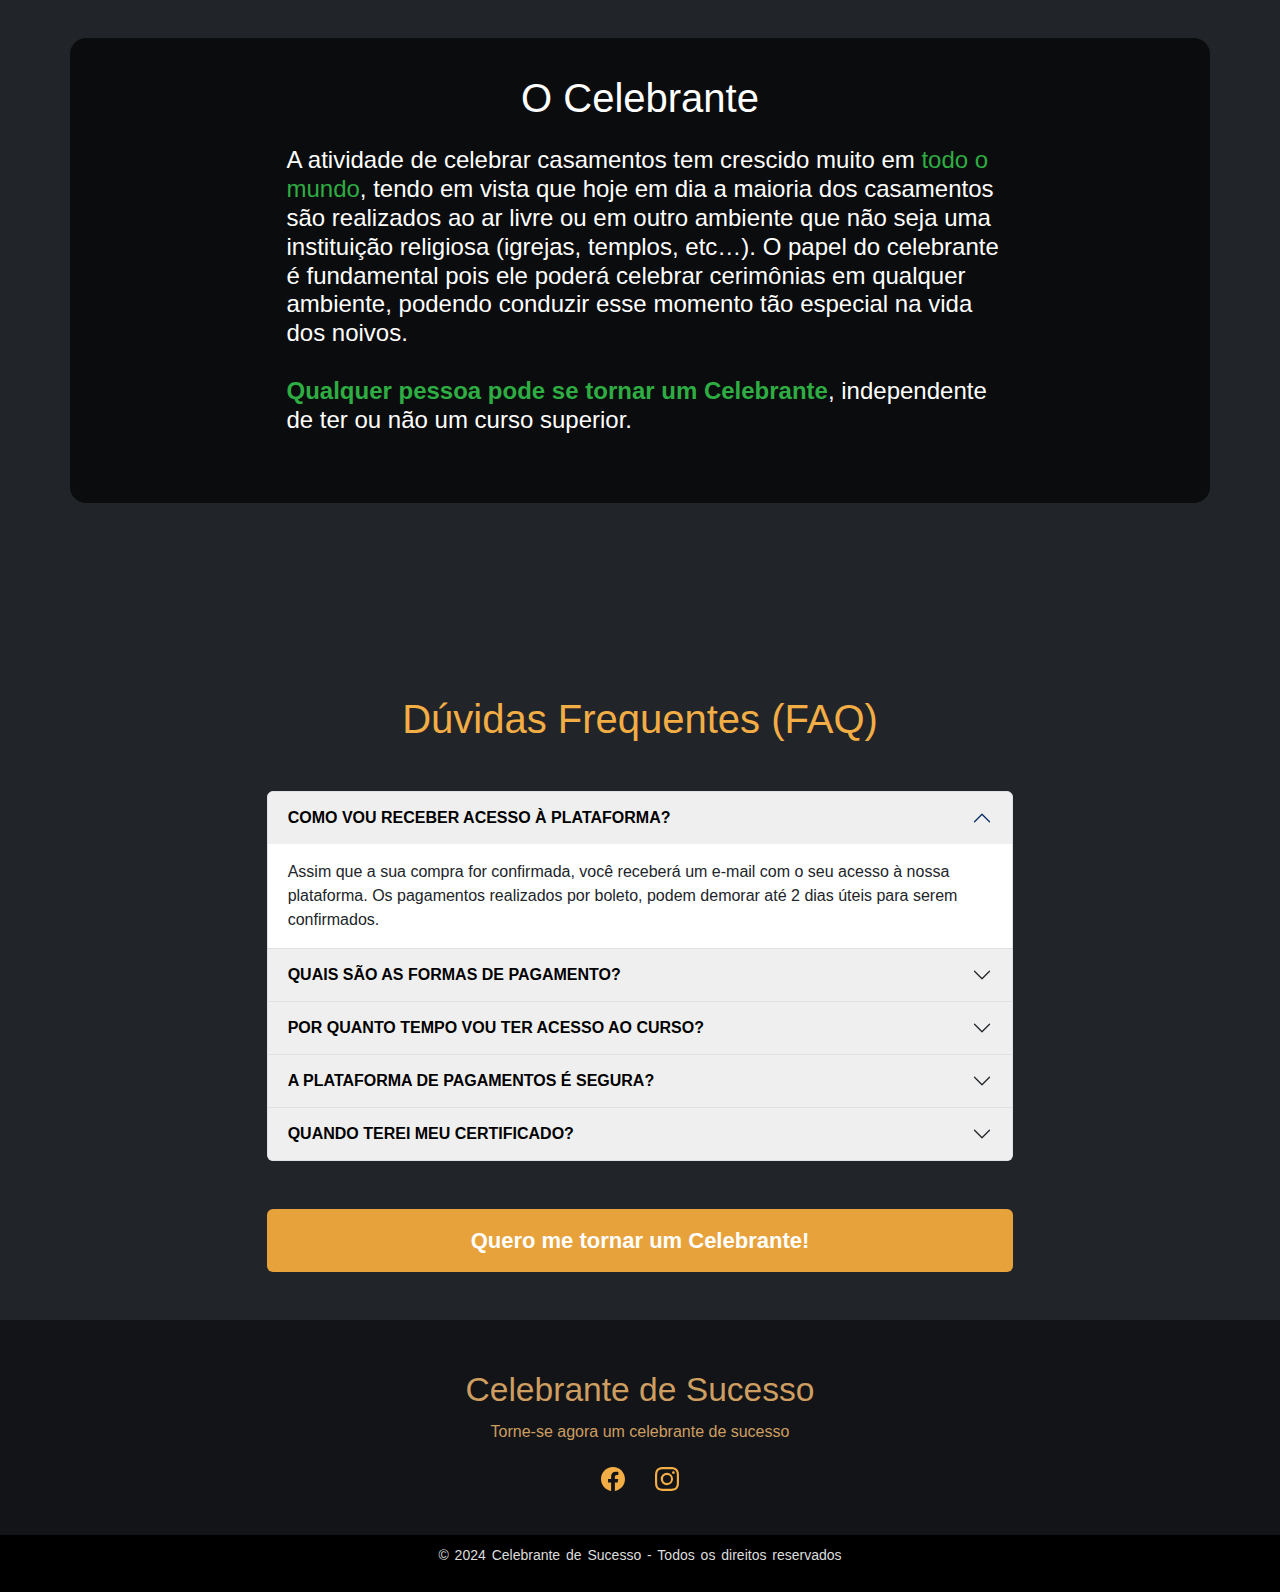
==== commit ea2ea9e5: "fix: styles, js, etc" ====
--- a/index.html
+++ b/index.html
@@ -1,318 +1,474 @@
 <!DOCTYPE html>
 <html lang="en">
-  <head>
-    <meta charset="UTF-8" />
-    <meta name="viewport" content="width=device-width, initial-scale=1.0" />
-    <title>Celebrante de Sucesso</title>
-    <!-- Bootstrap Css -->
-    <link
-      href="https://cdn.jsdelivr.net/npm/bootstrap@5.3.3/dist/css/bootstrap.min.css"
-      rel="stylesheet"
-      integrity="sha384-QWTKZyjpPEjISv5WaRU9OFeRpok6YctnYmDr5pNlyT2bRjXh0JMhjY6hW+ALEwIH"
-      crossorigin="anonymous"
-    />
-    <link href="style.css" rel="stylesheet" />
-    <link rel="icon" type="image/x-icon" href="/public/logo.png" />
-  </head>
-
-  <body class="bg-dark text-gold">
-    <div id="wrap">
-      <div
-        id="carouselExampleIndicators"
-        class="carousel slide"
-        data-ride="carousel"
-        data-interval="false"
-      >
-        <div class="carousel-inner">
-          <div class="carousel-item active">
-            <img
-              src="public/media/carousel-bg1.jpeg"
-              class="d-block w-100"
-              alt="Slide 1"
-            />
-            <div class="carousel-caption container-fluid d-none d-md-block">
-              <h5>Torne-se um celebrante profissional</h5>
-              <p>
-                Aprenda a realizar cerimônias plurireligiosas e com efeito
-                civil.
+
+<head>
+  <meta charset="UTF-8" />
+  <meta name="viewport" content="width=device-width, initial-scale=1.0" />
+  <title>Celebrante de Sucesso</title>
+  <link rel="icon" type="image/x-icon" href="/public/fav.webp" />
+
+  <!-- Facebook Meta Tags -->
+  <meta property="og:url" content="https://curso.cerimonialdioney.com.br">
+  <meta property="og:type" content="website">
+  <meta property="og:title" content="Celebrante de Sucesso">
+  <meta property="og:description"
+    content="O curso CELEBRANTE DE SUCESSO vai te preparar para fazer celebrações de casamento com cerimônias modernas e emocionantes. A profissão de celebrante vem ganhando espaço por ser versátil ao permitir a adoção de vários ritos como tradicional, religioso, plurireligioso, entre outros. Fruto da experiência de 15 anos do Celebrante Dioney Barroca que já realizou mais de 300 casamentos, o curso conta com aulas teóricas que versam sobre legislação, oratória e o passo a passo de uma celebração, além de exemplos práticos.">
+  <meta property="og:image" content="https://curso.cerimonialdioney.com.br/public/og.png">
+
+  <!-- Twitter Meta Tags -->
+  <meta name="twitter:card" content="summary_large_image">
+  <meta property="twitter:domain" content="malla.ink">
+  <meta property="twitter:url" content="https://curso.cerimonialdioney.com.br">
+  <meta name="twitter:title" content="Celebrante de Sucesso">
+  <meta name="twitter:description"
+    content="O curso CELEBRANTE DE SUCESSO vai te preparar para fazer celebrações de casamento com cerimônias modernas e emocionantes. A profissão de celebrante vem ganhando espaço por ser versátil ao permitir a adoção de vários ritos como tradicional, religioso, plurireligioso, entre outros. Fruto da experiência de 15 anos do Celebrante Dioney Barroca que já realizou mais de 300 casamentos, o curso conta com aulas teóricas que versam sobre legislação, oratória e o passo a passo de uma celebração, além de exemplos práticos.">
+  <meta name="twitter:image" content="https://curso.cerimonialdioney.com.br/public/og.png">
+
+  <!-- Bootstrap Css -->
+  <link href="https://cdn.jsdelivr.net/npm/bootstrap@5.3.3/dist/css/bootstrap.min.css" rel="stylesheet"
+    integrity="sha384-QWTKZyjpPEjISv5WaRU9OFeRpok6YctnYmDr5pNlyT2bRjXh0JMhjY6hW+ALEwIH" crossorigin="anonymous">
+  <link href="style.css" rel="stylesheet" />
+
+  <!-- <script src="https://code.jquery.com/jquery-3.7.1.min.js"
+    integrity="sha256-/JqT3SQfawRcv/BIHPThkBvs0OEvtFFmqPF/lYI/Cxo=" crossorigin="anonymous"></script> -->
+
+  <script>
+    const checkoutUrl = "https://sun.eduzz.com/ft2vk3ge";
+    const default_utm_source = 'site';
+    const default_utm_medium = 'video';
+    const default_utm_campaign = 'lancamento';
+    const default_utm_content = 'site-oferta-padrao';
+    const default_utm_term = 'organico';
+
+    function getUTMParameters() {
+      const urlParams = new URLSearchParams(window.location.search);
+      const utm_source = urlParams.get('utm_source');   // Fonte da campanha, ex: facebook
+      const utm_medium = urlParams.get('utm_medium');   // Tipo de meio, ex: cpc (custo por clique), banner, email
+      const utm_campaign = urlParams.get('utm_campaign'); // Nome específico da campanha
+      const utm_content = urlParams.get('utm_content');
+      const utm_term = urlParams.get('utm_term');
+
+      return {
+        utm_source: utm_source || default_utm_source || null,
+        utm_medium: utm_medium || default_utm_medium || null,
+        utm_campaign: utm_campaign || default_utm_campaign || null,
+        utm_content: utm_content || default_utm_content || null,
+        utm_term: utm_term || default_utm_term || null,
+      };
+    }
+
+    const utmData = getUTMParameters();
+    // console.log(utmData);
+  </script>
+</head>
+
+<body class="bg-dark text-gold">
+  <div id="wrap">
+    <div id="caoulsel1" class="carousel slide d-none d-md-block">
+      <div class="carousel-inner">
+        <div class="carousel-item active" data-bs-interval="4000">
+          <img src="/public/media/carousel-bg1.jpg?a=1" class="d-block w-100" alt="Slide 1" />
+          <div class="carousel-caption container-fluid">
+            <h5 class="text-gold-slide">Torne-se um celebrante profissional</h5>
+            <p>
+              Aprenda a realizar cerimônias plurireligiosas e com efeito
+              civil.
+            </p>
+            <div class="slide-divider"></div>
+          </div>
+        </div>
+        <div class="carousel-item" data-bs-interval="4000">
+          <img src="/public/media/carousel-bg2.jpg?a=1" class="d-block w-100" alt="Slide 2" />
+          <div class="carousel-caption container-fluid">
+            <h5 class="text-gold-slide">Complemente sua renda</h5>
+            <p>
+              Aprenda uma atividade em crescimento no Brasil, podendo até se
+              tornar sua principal fonte de renda.
+            </p>
+            <div class="slide-divider"></div>
+          </div>
+        </div>
+        <div class="carousel-item" data-bs-interval="4000">
+          <img src="/public/media/carousel-bg3.jpg?a=1" class="d-block w-100" alt="Slid 3" />
+          <div class="carousel-caption container-fluid">
+            <h5 class="text-gold-slide">Realize lindas cerimônias no altar</h5>
+            <p>
+              Aprenda a elaborar e conduzir uma cerimônia personalizada do
+              início ao fim.
+            </p>
+            <div class="slide-divider"></div>
+          </div>
+        </div>
+      </div>
+      <button class="carousel-control-prev" type="button" data-bs-target="#caoulsel1" data-bs-slide="prev">
+        <span class="carousel-control-prev-icon" aria-hidden="true"></span>
+        <span class="visually-hidden">Previous</span>
+      </button>
+      <button class="carousel-control-next" type="button" data-bs-target="#caoulsel1" data-bs-slide="next">
+        <span class="carousel-control-next-icon" aria-hidden="true"></span>
+        <span class="visually-hidden">Next</span>
+      </button>
+    </div>
+
+    <div id="caoulsel2" class="carousel slide d-block d-md-none" data-ride="carousel" data-interval="4000">
+      <div class="carousel-inner">
+        <div class="carousel-item active" data-bs-interval="4000">
+          <img src="/public/media/carousel-bg1-m.jpg" class="d-block w-100" alt="Slide 1" />
+          <div class="carousel-caption container-fluid">
+            <h5 class="text-gold-slide">Torne-se um celebrante profissional</h5>
+            <!-- <p>
+              Aprenda a realizar cerimônias plurireligiosas e com efeito
+              civil.
+            </p> -->
+            <div class="slide-divider"></div>
+          </div>
+        </div>
+        <div class="carousel-item" data-bs-interval="4000">
+          <img src="/public/media/carousel-bg2-m.jpg" class="d-block w-100" alt="Slide 2" />
+          <div class="carousel-caption container-fluid">
+            <h5 class="text-gold-slide">Complemente sua renda</h5>
+            <!-- <p>
+              Aprenda uma atividade em crescimento no Brasil, podendo até se
+              tornar sua principal fonte de renda.
+            </p> -->
+            <div class="slide-divider"></div>
+          </div>
+        </div>
+        <div class="carousel-item" data-bs-interval="4000">
+          <img src="/public/media/carousel-bg3-m.jpg" class="d-block w-100" alt="Slid 3" />
+          <div class="carousel-caption container-fluid">
+            <h5 class="text-gold-slide">Realize lindas cerimônias no altar</h5>
+            <!-- <p>
+              Aprenda a elaborar e conduzir uma cerimônia personalizada do
+              início ao fim.
+            </p> -->
+            <div class="slide-divider"></div>
+          </div>
+        </div>
+      </div>
+      <button class="carousel-control-prev" type="button" data-bs-target="#caoulsel2" data-bs-slide="prev">
+        <span class="carousel-control-prev-icon" aria-hidden="true"></span>
+        <span class="visually-hidden">Previous</span>
+      </button>
+      <button class="carousel-control-next" type="button" data-bs-target="#caoulsel2" data-bs-slide="next">
+        <span class="carousel-control-next-icon" aria-hidden="true"></span>
+        <span class="visually-hidden">Next</span>
+      </button>
+    </div>
+
+    <div class="container-fluid mt-3" id="comprar">
+      <div class="row">
+        <div class="col-12 col-md-8 offset-md-2">
+          <div class="video-container justify-content-center mt-5">
+            <iframe width="560" height="315" src="https://www.youtube.com/embed/uqLnWJ4Ibic?si=kHAkGu6dAMn9ia2z"
+              title="YouTube video player" frameborder="0"
+              allow="accelerometer; autoplay; clipboard-write; encrypted-media; gyroscope; picture-in-picture; web-share"
+              referrerpolicy="strict-origin-when-cross-origin" allowfullscreen></iframe>
+          </div>
+          <div class="text-center mb-2 mt-5">
+            <button type="button" class="btn btn-custom w-75" data-bs-toggle="modal"
+              data-bs-target="#exampleModal">INSCREVA-SE JÁ!</button>
+
+            <h2 class="text-success mt-5">Por apenas 12x de R$129,50</h2>
+            <p class="text-success mt-2">ou R$1267,00 à vista</p>
+
+            <a href="#faq" type="button" class="btn bc3 mt-3">Dúvidas?</a>
+          </div>
+        </div>
+      </div>
+    </div>
+
+    <!-- about course -->
+
+    <div class="container-fluid mt-4 p-4 pb-5" style="background-color: #121418">
+      <div class="container px-1">
+        <h1 class="text-center mt-5 mb-5 pb-2 pb-md-5 text-golden">
+          O Curso Celebrante de Sucesso
+        </h1>
+        <div class="row mt-5">
+          <div class="col-md-4 mt-0 mb-5 mb-md-0">
+            <div class="text-center">
+              <span><img class="mb-4 about-icon" src="/public/media/person.png?a=1" alt="" /></span>
+              <h4 class="pb-3">Aprenda com um profissional experiente</h4>
+              <p class="text-white pt-2">
+                O Celebrante Dioney Barroca já realiza cerimônias
+                personalizadas
+
+                <span class="text-success">a mais de 10 anos </span>
+
+                e já contou
+                <span class="text-success">
+                  mais de trezentas historias de amor
+                </span>
+
+                no altar, dessa forma, tem uma vasta experiencia no assunto
+                abordado nesse curso, preparou
+                <span class="text-success">
+                  tudo o que existe de mais moderno
+                </span>
+
+                para que você fique preparado para colocar em prática tudo que
+                vai aprender e após a conclusão conquistar ganhos
+                extraordinários com essa nova atividade.
               </p>
-              <div class="slide-divider"></div>
-            </div>
-          </div>
-          <div class="carousel-item">
-            <img
-              src="public/media/carousel-bg2.jpg"
-              class="d-block w-100"
-              alt="Slide 2"
-            />
-            <div class="carousel-caption container-fluid d-none d-md-block">
-              <h5>Complemente sua renda</h5>
-              <p>
-                Aprenda uma atividade em crescimento no Brasil, podendo até se
-                tornar sua principal fonte de renda
+            </div>
+          </div>
+          <div class="col-md-4 mb-5 mb-md-0">
+            <div class="text-center">
+              <span><img class="mb-4 about-icon" src="/public/media/cheers.png?a=1" alt="" /></span>
+              <h4>Entre no mundo dos eventos</h4>
+              <p class="text-white pt-5">
+                Voçê poderá entrar para o mundo de eventos como um
+                <span class="text-success"> celebrante de sucesso </span>
+                após concluir o curso, não precisa de experiencia com
+                comunicação ou oratória, mas se você<span class="text-success"> já é do ramo de eventos </span>e
+                trabalha
+                com comunicação esse curso vai te permitir
+                <b class="text-success">agregar valor e aumentar sua renda consideravelmente.
+                </b>
               </p>
-              <div class="slide-divider"></div>
-            </div>
-          </div>
-          <div class="carousel-item">
-            <img
-              src="public/media/carousel-bg3.jpg"
-              class="d-block w-100"
-              alt="Slid 3"
-            />
-            <div class="carousel-caption container-fluid d-none d-md-block">
-              <h5>Realize lindas cerimônias no altar</h5>
-              <p>
-                Aprenda a elaborar e conduzir uma cerimônia personalizada do
-                início ao fim.
+            </div>
+          </div>
+          <div class="col-md-4 mb-5 mb-md-0">
+            <div class="text-center">
+              <span><img class="mb-4 about-icon" src="/public/media/clock.png?a=1" alt="" /></span>
+              <h4 class="pb-4">Estude de onde quiser e no seu tempo</h4>
+              <p class="text-white pt-2">
+                Você pode acessar as aulas e todo o material de
+                <span class="text-success">
+                  onde quiser em qualquer momento</span>, seu certificado será emitido após completar 75% do curso.
+                Também poderá tirar suas duvidas
+                <span class="text-success">
+                  diretamente com o idealizador do curso</span>, o Celebrante Dioney Barroca.
               </p>
-              <div class="slide-divider"></div>
-            </div>
-          </div>
-        </div>
-        <a
-          class="carousel-control-prev"
-          href="#carouselExampleIndicators"
-          role="button"
-          data-slide="prev"
-        >
-          <span class="carousel-control-prev-icon" aria-hidden="true"></span>
-          <span class="sr-only"></span>
-        </a>
-        <a
-          class="carousel-control-next"
-          href="#carouselExampleIndicators"
-          role="button"
-          data-slide="next"
-        >
-          <span class="carousel-control-next-icon" aria-hidden="true"></span>
-          <span class="sr-only"></span>
-        </a>
-      </div>
-
-      <div class="container-fluid mt-3">
-        <div class="row">
-          <div class="col-12 col-md-8 offset-md-2">
-            <div class="video-container justify-content-center mt-5">
-              <iframe
-                width="560"
-                height="315"
-                src="https://www.youtube.com/embed/uqLnWJ4Ibic?si=kHAkGu6dAMn9ia2z"
-                title="YouTube video player"
-                frameborder="0"
-                allow="accelerometer; autoplay; clipboard-write; encrypted-media; gyroscope; picture-in-picture; web-share"
-                referrerpolicy="strict-origin-when-cross-origin"
-                allowfullscreen
-              ></iframe>
-            </div>
-            <div class="text-center mb-2 mt-5">
-              <a
-                href="https://sun.eduzz.com/ycbf34pp"
-                target="_blank"
-                class="btn btn-custom w-75"
-                >Inscreva-se!</a
-              >
-
-              <h2 class="text-success mt-5">Por apenas 12x de R$ 30,36</h2>
-              <p class="text-success mt-2">ou R$ 297,00 à vista</p>
-            </div>
-          </div>
-        </div>
-      </div>
-
-      <!-- about course -->
-
-      <div
-        class="container-fluid mt-4 p-4 pb-5"
-        style="background-color: black"
-      >
-        <div class="containe px-1">
-          <h2 class="text-center mt-5 mb-5 pb-5">
-            O Curso Celebrante de Sucesso
-          </h2>
-          <div class="row mt-5">
-            <div class="col-md-4 mt-0 mb-5 mb-md-0">
-              <div class="text-center">
-                <span
-                  ><img
-                    class="mb-4 about-icon"
-                    src="public/media/person.png"
-                    alt=""
-                /></span>
-                <h4 class="pb-3">Aprenda com um profissional experiente</h4>
-                <p class="text-white pt-2">
-                  O Celebrante Dioney Barroca já realiza cerimônias
-                  personalizadas
-
-                  <span class="text-success">a mais de 10 anos </span>
-
-                  e já contou
-                  <span class="text-success">
-                    mais de trezentas historias de amor
-                  </span>
-
-                  no altar, dessa forma, tem uma vasta experiencia no assundo
-                  abordado nesse curso, preparou
-                  <span class="text-success">
-                    tudo o que existe de mais moderno
-                  </span>
-
-                  para que você fique preparado para colocar em prática tudo que
-                  vai aprender e após a conclusão conquistar ganhos
-                  extraordinários com essa nova atividade.
-                </p>
-              </div>
-            </div>
-            <div class="col-md-4 mb-5 mb-md-0">
-              <div class="text-center">
-                <span
-                  ><img
-                    class="mb-4 about-icon"
-                    src="public/media/cheers.png"
-                    alt=""
-                /></span>
-                <h4>Entre no mundo dos eventos</h4>
-                <p class="text-white pt-5">
-                  Voçê poderá entrar para o mundo de eventos como um
-                  <span class="text-success"> celebrante de sucesso </span>
-                  após concluir o curso, não precisa de experiencia com
-                  comunicação ou oratória, mas se você<span class="text-success"
-                    >já é do ramo de eventos </span
-                  >e trabalha com comunicação esse curso vai te permitir
-                  <span class="text-success"
-                    >agregar valor e aumentar sua renda consideravelmente.
-                  </span>
-                </p>
-              </div>
-            </div>
-            <div class="col-md-4 mb-5 mb-md-0">
-              <div class="text-center">
-                <span
-                  ><img
-                    class="mb-4 about-icon"
-                    src="public/media/clock.png"
-                    alt=""
-                /></span>
-                <h4 class="pb-4">Estude de Onde Quiser e no seu Tempo</h4>
-                <p class="text-white pt-2">
-                  Você pode acessar as aulas e todo o material de
-                  <span class="text-success">
-                    onde quiser em qualquer tempo</span
-                  >, seu certificado será emitido após completar 75% do curso.
-                  Também poderá tirar suas duvidas
-                  <span class="text-success">
-                    diretamente com o idealizador do curso</span
-                  >, Celebrante Dioney Barroca.
-                </p>
-              </div>
-            </div>
-          </div>
-        </div>
-      </div>
-
-      <div
-        class="container-fluid course-page p-4 p-0 section-padding text-center"
-      >
-        <div
-          class="container p-3 contact-overlay m-0"
-          style="
+            </div>
+          </div>
+        </div>
+      </div>
+    </div>
+
+    <div class="container-fluid course-page p-4 p-0 section-padding text-center">
+      <div class="container p-3 contact-overlay m-0" style="
             margin-right: 0 !important;
             display: inline-block;
             position: relative;
-          "
-        >
-          <div class="row justify-content-center">
-            <div class="t col-12 col-lg-6 mb-4 badge text-wrap">
-              <div
-                class="empreenda-curso"
-                style="background-color: rgba(131, 112, 112, 0)"
-              >
-                <div class="card-body pt-3 pb-3">
-                  <h1 class="mb-4">O CELEBRANTE</h1>
-                  <h4 class="ps-3 text-start">
-                    A atividade de celebrar casamentos tem crescido muito em
-                    <span class="text-success"> todo o mundo</span>, tendo em
-                    vista que hoje em dia a maioria dos casamentos são
-                    realizados ao ar livre ou em outro ambiente que não seja uma
-                    instituição religiosa (igrejas, templos, etc…). O papel do
-                    celebrante é fundamental pois ele poderá celebrar cerimônias
-                    em qualquer ambiente, podendo conduzir esse momento tão
-                    especial na vida dos noivos.
-                    <br />
-                    <span class="text-success">
-                      Qualquer pessoa pode se tornar um Celebrante </span
-                    >, independente de ter ou não um curso superior.
-                  </h4>
+          ">
+        <div class="row justify-content-center">
+          <div class="t col-12 col-lg-8 mb-4 badge text-wrap">
+            <div class="empreenda-curso" style="background-color: rgba(131, 112, 112, 0)">
+              <div class="card-body pt-3 pb-3 card-celebrante">
+                <h1 class="mb-4">O Celebrante</h1>
+                <h4 class="ps-3 text-start">
+                  A atividade de celebrar casamentos tem crescido muito em
+                  <span class="text-success"> todo o mundo</span>, tendo em
+                  vista que hoje em dia a maioria dos casamentos são
+                  realizados ao ar livre ou em outro ambiente que não seja uma
+                  instituição religiosa (igrejas, templos, etc…). O papel do
+                  celebrante é fundamental pois ele poderá celebrar cerimônias
+                  em qualquer ambiente, podendo conduzir esse momento tão
+                  especial na vida dos noivos.
+                  <br /><br />
+                  <b class="text-success">
+                    Qualquer pessoa pode se tornar um Celebrante</b>, independente de ter ou não um curso superior.
+                </h4>
+              </div>
+            </div>
+          </div>
+        </div>
+      </div>
+    </div>
+
+    <div class="container-fluid pt-4 p-4 pb-5" style="background-color: #212529">
+      <div class="container px-1" id="faq">
+        <h1 class="text-center mt-5 mb-5 text-golden">
+          Dúvidas Frequentes (FAQ)
+        </h1>
+        <div class="row">
+          <div class="col-12 col-md-2"></div>
+          <div class="col-12 col-md-8">
+            <div class="accordion bg-dark" id="accordionExample">
+              <div class="accordion-item">
+                <h2 class="accordion-header">
+                  <button class="accordion-button" type="button" data-bs-toggle="collapse" data-bs-target="#collapseOne"
+                    aria-expanded="true" aria-controls="collapseOne">
+                    COMO VOU RECEBER ACESSO À PLATAFORMA?
+                  </button>
+                </h2>
+                <div id="collapseOne" class="accordion-collapse collapse show">
+                  <div class="accordion-body">
+                    Assim que a sua compra for confirmada, você receberá um e-mail com o seu acesso à nossa
+                    plataforma. Os pagamentos realizados por boleto, podem demorar até 2 dias úteis para serem
+                    confirmados.
+                  </div>
                 </div>
               </div>
-            </div>
-          </div>
-        </div>
-      </div>
-    </div>
-
-    <footer class="footer">
-      <div class="footer-content">
-        <h3>Curso Celebrante de Sucesso</h3>
-        <p>Torne-se agora um celebrante de sucesso</p>
-      </div>
-      <div>
-        <ul class="socials text-center">
-          <li>
-            <a
-              href="https://www.facebook.com/dioneyfabio.barroca.5"
-              target="_blank"
-            >
-              <svg
-                xmlns="http://www.w3.org/2000/svg"
-                width="16"
-                height="16"
-                fill="currentColor"
-                class="bi bi-facebook"
-                viewBox="0 0 16 16"
-              >
-                <path
-                  d="M16 8.049c0-4.446-3.582-8.05-8-8.05C3.58 0-.002 3.603-.002 8.05c0 4.017 2.926 7.347 6.75 7.951v-5.625h-2.03V8.05H6.75V6.275c0-2.017 1.195-3.131 3.022-3.131.876 0 1.791.157 1.791.157v1.98h-1.009c-.993 0-1.303.621-1.303 1.258v1.51h2.218l-.354 2.326H9.25V16c3.824-.604 6.75-3.934 6.75-7.951"
-                />
-              </svg>
-            </a>
-          </li>
-          <li>
-            <a
-              href="https://www.instagram.com/celebrantedioney/"
-              target="_blank"
-            >
-              <svg
-                xmlns="http://www.w3.org/2000/svg"
-                width="16"
-                height="16"
-                fill="currentColor"
-                class="bi bi-instagram"
-                viewBox="0 0 16 16"
-              >
-                <path
-                  d="M8 0C5.829 0 5.556.01 4.703.048 3.85.088 3.269.222 2.76.42a3.9 3.9 0 0 0-1.417.923A3.9 3.9 0 0 0 .42 2.76C.222 3.268.087 3.85.048 4.7.01 5.555 0 5.827 0 8.001c0 2.172.01 2.444.048 3.297.04.852.174 1.433.372 1.942.205.526.478.972.923 1.417.444.445.89.719 1.416.923.51.198 1.09.333 1.942.372C5.555 15.99 5.827 16 8 16s2.444-.01 3.298-.048c.851-.04 1.434-.174 1.943-.372a3.9 3.9 0 0 0 1.416-.923c.445-.445.718-.891.923-1.417.197-.509.332-1.09.372-1.942C15.99 10.445 16 10.173 16 8s-.01-2.445-.048-3.299c-.04-.851-.175-1.433-.372-1.941a3.9 3.9 0 0 0-.923-1.417A3.9 3.9 0 0 0 13.24.42c-.51-.198-1.092-.333-1.943-.372C10.443.01 10.172 0 7.998 0zm-.717 1.442h.718c2.136 0 2.389.007 3.232.046.78.035 1.204.166 1.486.275.373.145.64.319.92.599s.453.546.598.92c.11.281.24.705.275 1.485.039.843.047 1.096.047 3.231s-.008 2.389-.047 3.232c-.035.78-.166 1.203-.275 1.485a2.5 2.5 0 0 1-.599.919c-.28.28-.546.453-.92.598-.28.11-.704.24-1.485.276-.843.038-1.096.047-3.232.047s-2.39-.009-3.233-.047c-.78-.036-1.203-.166-1.485-.276a2.5 2.5 0 0 1-.92-.598 2.5 2.5 0 0 1-.6-.92c-.109-.281-.24-.705-.275-1.485-.038-.843-.046-1.096-.046-3.233s.008-2.388.046-3.231c.036-.78.166-1.204.276-1.486.145-.373.319-.64.599-.92s.546-.453.92-.598c.282-.11.705-.24 1.485-.276.738-.034 1.024-.044 2.515-.045zm4.988 1.328a.96.96 0 1 0 0 1.92.96.96 0 0 0 0-1.92m-4.27 1.122a4.109 4.109 0 1 0 0 8.217 4.109 4.109 0 0 0 0-8.217m0 1.441a2.667 2.667 0 1 1 0 5.334 2.667 2.667 0 0 1 0-5.334"
-                />
-              </svg>
-            </a>
-          </li>
-        </ul>
-      </div>
-      <br />
-      <div class="footer-bottom">
-        <p>
-          © 2024 Curso Celebrante de Sucesso - Todos os direitos reservados |
-          Desenvolvido por
-          <a href="https://github.com/DioneyJunior" target="_blank"
-            >Dioney Junior</a
-          >
-        </p>
-      </div>
-    </footer>
-
-    <!-- Bootstrap JS -->
-    <script src="https://code.jquery.com/jquery-3.5.1.slim.min.js"></script>
-    <script src="https://cdn.jsdelivr.net/npm/@popperjs/core@2.5.4/dist/umd/popper.min.js"></script>
-    <script src="https://stackpath.bootstrapcdn.com/bootstrap/4.5.2/js/bootstrap.min.js"></script>
-  </body>
-</html>
+              <div class="accordion-item">
+                <h2 class="accordion-header">
+                  <button class="accordion-button collapsed" type="button" data-bs-toggle="collapse"
+                    data-bs-target="#collapseTwo" aria-expanded="false" aria-controls="collapseTwo">
+                    QUAIS SÃO AS FORMAS DE PAGAMENTO?
+                  </button>
+                </h2>
+                <div id="collapseTwo" class="accordion-collapse collapse">
+                  <div class="accordion-body">
+                    As formas de pagamento são: cartão de crédito, à vista ou parcelado. boleto à vista e pix à vista.
+                  </div>
+                </div>
+              </div>
+              <div class="accordion-item">
+                <h2 class="accordion-header">
+                  <button class="accordion-button collapsed" type="button" data-bs-toggle="collapse"
+                    data-bs-target="#collapseThree" aria-expanded="false" aria-controls="collapseThree">
+                    POR QUANTO TEMPO VOU TER ACESSO AO CURSO?
+                  </button>
+                </h2>
+                <div id="collapseThree" class="accordion-collapse collapse">
+                  <div class="accordion-body">
+                    Você terá acesso vitalício.
+                  </div>
+                </div>
+              </div>
+              <div class="accordion-item">
+                <h2 class="accordion-header">
+                  <button class="accordion-button collapsed" type="button" data-bs-toggle="collapse"
+                    data-bs-target="#collapse4" aria-expanded="false" aria-controls="collapse4">
+                    A PLATAFORMA DE PAGAMENTOS É SEGURA?
+                  </button>
+                </h2>
+                <div id="collapse4" class="accordion-collapse collapse">
+                  <div class="accordion-body">
+                    Sim, é uma das maiores empresas de pagamento do mundo. Nossos alunos nunca tiveram nenhum problema
+                    de segurança ao realizarem o pagamento.
+                  </div>
+                </div>
+              </div>
+              <div class="accordion-item">
+                <h2 class="accordion-header">
+                  <button class="accordion-button collapsed" type="button" data-bs-toggle="collapse"
+                    data-bs-target="#collapse5" aria-expanded="false" aria-controls="collapse5">
+                    QUANDO TEREI MEU CERTIFICADO?
+                  </button>
+                </h2>
+                <div id="collapse5" class="accordion-collapse collapse">
+                  <div class="accordion-body">
+                    Após conclusão de pelo menos 75% do curso.
+                  </div>
+                </div>
+              </div>
+            </div>
+
+            <a href="#comprar" type="button" class="btn bc4 w-100 mt-5">Quero me tornar um Celebrante!</a>
+          </div>
+          <div class="col-12 col-md-2"></div>
+        </div>
+
+      </div>
+    </div>
+  </div>
+
+  <footer class="footer">
+    <div class="footer-content">
+      <h3>Celebrante de Sucesso</h3>
+      <p>Torne-se agora um celebrante de sucesso</p>
+    </div>
+    <div>
+      <ul class="socials text-center">
+        <li>
+          <a href="https://www.facebook.com/celebrantedioney" target="_blank">
+            <svg xmlns="http://www.w3.org/2000/svg" width="24" height="24" fill="currentColor" class="bi bi-facebook"
+              viewBox="0 0 16 16">
+              <path
+                d="M16 8.049c0-4.446-3.582-8.05-8-8.05C3.58 0-.002 3.603-.002 8.05c0 4.017 2.926 7.347 6.75 7.951v-5.625h-2.03V8.05H6.75V6.275c0-2.017 1.195-3.131 3.022-3.131.876 0 1.791.157 1.791.157v1.98h-1.009c-.993 0-1.303.621-1.303 1.258v1.51h2.218l-.354 2.326H9.25V16c3.824-.604 6.75-3.934 6.75-7.951" />
+            </svg>
+          </a>
+        </li>
+        <li>
+          <a href="https://www.instagram.com/celebrantedioney/" target="_blank">
+            <svg xmlns="http://www.w3.org/2000/svg" width="24" height="24" fill="currentColor" class="bi bi-instagram"
+              viewBox="0 0 16 16">
+              <path
+                d="M8 0C5.829 0 5.556.01 4.703.048 3.85.088 3.269.222 2.76.42a3.9 3.9 0 0 0-1.417.923A3.9 3.9 0 0 0 .42 2.76C.222 3.268.087 3.85.048 4.7.01 5.555 0 5.827 0 8.001c0 2.172.01 2.444.048 3.297.04.852.174 1.433.372 1.942.205.526.478.972.923 1.417.444.445.89.719 1.416.923.51.198 1.09.333 1.942.372C5.555 15.99 5.827 16 8 16s2.444-.01 3.298-.048c.851-.04 1.434-.174 1.943-.372a3.9 3.9 0 0 0 1.416-.923c.445-.445.718-.891.923-1.417.197-.509.332-1.09.372-1.942C15.99 10.445 16 10.173 16 8s-.01-2.445-.048-3.299c-.04-.851-.175-1.433-.372-1.941a3.9 3.9 0 0 0-.923-1.417A3.9 3.9 0 0 0 13.24.42c-.51-.198-1.092-.333-1.943-.372C10.443.01 10.172 0 7.998 0zm-.717 1.442h.718c2.136 0 2.389.007 3.232.046.78.035 1.204.166 1.486.275.373.145.64.319.92.599s.453.546.598.92c.11.281.24.705.275 1.485.039.843.047 1.096.047 3.231s-.008 2.389-.047 3.232c-.035.78-.166 1.203-.275 1.485a2.5 2.5 0 0 1-.599.919c-.28.28-.546.453-.92.598-.28.11-.704.24-1.485.276-.843.038-1.096.047-3.232.047s-2.39-.009-3.233-.047c-.78-.036-1.203-.166-1.485-.276a2.5 2.5 0 0 1-.92-.598 2.5 2.5 0 0 1-.6-.92c-.109-.281-.24-.705-.275-1.485-.038-.843-.046-1.096-.046-3.233s.008-2.388.046-3.231c.036-.78.166-1.204.276-1.486.145-.373.319-.64.599-.92s.546-.453.92-.598c.282-.11.705-.24 1.485-.276.738-.034 1.024-.044 2.515-.045zm4.988 1.328a.96.96 0 1 0 0 1.92.96.96 0 0 0 0-1.92m-4.27 1.122a4.109 4.109 0 1 0 0 8.217 4.109 4.109 0 0 0 0-8.217m0 1.441a2.667 2.667 0 1 1 0 5.334 2.667 2.667 0 0 1 0-5.334" />
+            </svg>
+          </a>
+        </li>
+      </ul>
+    </div>
+    <br />
+    <div class="footer-bottom">
+      <p>
+        © 2024 Celebrante de Sucesso - Todos os direitos reservados
+      </p>
+    </div>
+  </footer>
+
+  <div class="modal fade" id="exampleModal" tabindex="-1" aria-labelledby="exampleModalLabel" aria-hidden="true">
+    <div class="modal-dialog modal-dialog-centered">
+      <div class="modal-content">
+        <div class="modal-header">
+          <h1 class="modal-title fs-4 text-dark" id="exampleModalLabel">Matricule-se</h1>
+
+          <button type="button" class="btn-close" data-bs-dismiss="modal" aria-label="Close"></button>
+        </div>
+        <form id="meuFormulario">
+          <div class="modal-body">
+            <!-- <h5 class="fs-5 text-dark mb-3" id="exampleModalLabel">Cadastre-se</h5> -->
+
+            <div class="mb-3">
+              <label name="name" for="dataName" autocomplete="name" class="form-label text-dark">Nome</label>
+              <input type="text" class="form-control" id="dataName" required>
+            </div>
+
+            <div class="mb-3">
+              <label name="email" for="dataEmail" autocomplete="email" class="form-label text-dark">Email</label>
+              <input type="email" class="form-control" id="dataEmail" required>
+            </div>
+
+            <div class="mb-3">
+              <label for="dataWhatsapp" autocomplete="phone" class="form-label text-dark">Whatsapp /
+                Telefone</label>
+              <input name="phone" type="text" class="form-control" id="dataWhatsapp" required>
+            </div>
+          </div>
+          <div class="modal-footer justify-content-center">
+            <!-- <button type="button" class="btn btn-secondary" data-bs-dismiss="modal">Close</button> -->
+            <button type="submit" class="btn btn-primary btn-custom btnc2">CONTINUAR PARA A COMPRA</button>
+          </div>
+        </form>
+      </div>
+    </div>
+  </div>
+
+  <!-- Bootstrap JS -->
+  <script src="https://cdn.jsdelivr.net/npm/@popperjs/core@2.11.8/dist/umd/popper.min.js"
+    integrity="sha384-I7E8VVD/ismYTF4hNIPjVp/Zjvgyol6VFvRkX/vR+Vc4jQkC+hVqc2pM8ODewa9r"
+    crossorigin="anonymous"></script>
+  <script src="https://cdn.jsdelivr.net/npm/bootstrap@5.3.3/dist/js/bootstrap.min.js"
+    integrity="sha384-0pUGZvbkm6XF6gxjEnlmuGrJXVbNuzT9qBBavbLwCsOGabYfZo0T0to5eqruptLy"
+    crossorigin="anonymous"></script>
+
+  <script>
+    document.getElementById('meuFormulario').addEventListener('submit', function (event) {
+      event.preventDefault(); // Prevenir o comportamento padrão do formulário
+
+      const name = document.getElementById('dataName').value;
+      const email = document.getElementById('dataEmail').value;
+      const wpp = document.getElementById('dataWhatsapp').value;
+
+      if (!name || !email || !wpp) return;
+
+      const novaUrl =
+        checkoutUrl + `?nome=${encodeURIComponent(name)}&email=${encodeURIComponent(email)}&phone=${encodeURIComponent(wpp)}` +
+        (utmData.utm_source ? `&utm_source=${encodeURIComponent(utmData.utm_source)}` : '') +
+        (utmData.utm_medium ? `&utm_medium=${encodeURIComponent(utmData.utm_medium)}` : '') +
+        (utmData.utm_campaign ? `&utm_campaign=${encodeURIComponent(utmData.utm_campaign)}` : '') +
+        (utmData.utm_content ? `&utm_content=${encodeURIComponent(utmData.utm_content)}` : '') +
+        (utmData.utm_term ? `&utm_term=${encodeURIComponent(utmData.utm_term)}` : '');
+
+      // console.log(novaUrl)
+
+      window.location.href = novaUrl;
+    });
+  </script>
+</body>
+
+</html>--- a/style.css
+++ b/style.css
@@ -1,3 +1,7 @@
+* {
+  font-family: 'Segoe UI', Tahoma, Geneva, Verdana, sans-serif;
+}
+
 .video-container {
   position: relative;
   padding-bottom: 56.25%;
@@ -21,10 +25,11 @@
 }
 
 .course-page {
-  background: url("/public/media/Dioney_Celebrante.jpg") no-repeat center center
-    fixed;
+  background: url("/public/media/Dioney_Celebrante.jpg") no-repeat center center fixed;
   height: auto;
   background-size: cover;
+  padding-top: 120px !important;
+  padding-bottom: 120px !important;
 }
 
 .carousel-item img {
@@ -50,31 +55,37 @@
 
 .carousel-control-prev-icon,
 .carousel-control-next-icon {
-  background-color: rgba(0, 0, 0, 0.5);
+  background-color: rgba(0, 0, 0, 0.0);
+  border-radius: 1000px;
+  /* padding: 10px; */
+  width: 60px;
+  height: 60px;
 }
 
 .carousel-control-prev,
 .carousel-control-next {
   width: auto;
+  padding: 10px;
 }
 
 .carousel-control-prev-icon:before {
   content: "";
-  display: inline-block;
+  display: none;
   border: solid white;
   border-width: 0 2px 2px 0;
   padding: 3px;
-  transform: rotate(135deg);
+  /* transform: rotate(135deg); */
 }
 
 .carousel-control-next-icon:before {
   content: "";
-  display: inline-block;
+  display: none;
   border: solid white;
   border-width: 0 2px 2px 0;
   padding: 3px;
-  transform: rotate(-45deg);
-}
+  /* transform: rotate(-45deg); */
+}
+
 ol {
   list-style: none;
 }
@@ -101,7 +112,18 @@
 }
 
 .text-gold {
-  color: #ce8c36;
+  color: #ce9e60;
+}
+
+.text-golden {
+  color: #f3ad45;
+}
+
+.text-gold-slide {
+  color: #f3ad45 !important;
+  font-size: 24px;
+  text-transform: uppercase;
+  margin-bottom: 16px;
 }
 
 /* btn-custom */
@@ -111,19 +133,87 @@
   box-sizing: border-box;
 }
 
-.btn-custom {
-  font-size: 24px;
+.btn-custom,
+.btn-custom:focus {
+  font-size: 26px;
+  font-weight: bold;
   padding: 20px 40px;
-  background-color: #e9c67c;
-  color: #000;
+  background-color: #e7a23b;
+  color: #fff;
   border: none;
   border-radius: 10px;
   cursor: pointer;
   transition: background-color 0.3s ease;
 }
 
-.btn-custom:hover {
-  background-color: #f3ce86;
+.btn-custom:hover,
+.btn-custom:visited,
+.btn-custom:active {
+  background-color: #238533 !important;
+  color: #fff !important;
+}
+
+.btn-custom:active {
+  background-color: #2ead43 !important;
+  color: #fff !important;
+}
+
+.btnc2 {
+  background-color: #2ead43;
+  font-size: 18px;
+  padding: 12px 30px;
+}
+
+.btnc2:hover,
+.btnc2:active,
+.btnc2:focus {
+  font-size: 18px;
+  padding: 12px 30px;
+}
+
+.accordion-header .accordion-button {
+  color: #000 !important;
+  font-weight: bold;
+}
+
+.accordion-button {
+  background-color: #efefef;
+}
+
+.accordion-button:not(.collapsed) {
+  background-color: #efefef;
+  box-shadow: none;
+}
+
+.accordion-button {
+  box-shadow: none !important;
+}
+
+.bc3,
+.bc3:hover {
+  font-size: 20px;
+  padding: 6px 45px;
+  width: auto !important;
+  color: #fff;
+  background-color: transparent;
+  border: 1px solid #fff;
+}
+
+.bc4,
+.bc4:hover {
+  font-weight: bold;
+  font-size: 22px;
+  padding: 15px 35px;
+  background-color: #e7a23b;
+  color: #fff;
+  border: none;
+}
+
+.bc4:hover,
+.bc4:focus,
+.bc4:active {
+  background-color: #2ead43;
+  color: #fff;
 }
 
 /* btn media queries */
@@ -132,10 +222,28 @@
     font-size: 20px;
     padding: 15px 30px;
   }
+
+  .carousel-control-prev-icon,
+  .carousel-control-next-icon {
+    background-color: rgba(0, 0, 0, 0.0);
+    border-radius: 1000px;
+    /* padding: 10px; */
+    width: 45px;
+    height: 45px;
+  }
+
+  .text-gold-slide {
+    font-size: 16px;
+    margin: 0;
+  }
 }
 
 @media (max-width: 576px) {
-  .btn-custom {
+
+  .btn-custom,
+  .btn-custom:active,
+  .btn-custom:focus,
+  .btn-custom:hover {
     font-size: 18px;
     padding: 12px 24px;
   }
@@ -146,6 +254,7 @@
 .about-icon {
   width: 15%;
 }
+
 @media (max-width: 768px) {
   .about-icon {
     width: 20%;
@@ -157,11 +266,12 @@
     width: 20%;
   }
 }
+
 /* footer */
 
 footer {
   position: relative;
-  background-color: #000000;
+  background-color: #121418;
   bottom: 0;
   left: 0;
   right: 0;
@@ -185,7 +295,6 @@
   color: #ce9e60;
   font-size: 2.1rem;
   font-weight: 500;
-  text-transform: capitalize;
   margin-bottom: 5px;
 }
 
@@ -194,15 +303,15 @@
 }
 
 .footer-bottom {
-  background: #111111;
+  background: #000;
   padding: 10px;
   text-align: center;
+  color: #ddd
 }
 
 .footer-bottom p {
   font-size: 14px;
   word-spacing: 2px;
-  text-transform: capitalize;
 }
 
 .footer-bottom p a {
@@ -216,6 +325,7 @@
   opacity: 0.4;
   font-weight: 200;
 }
+
 .socials {
   list-style: none;
   display: flex;
@@ -223,20 +333,31 @@
   justify-content: center;
   padding-left: 0;
 }
+
 .socials li {
   margin: 0 10px;
 }
 
 .socials a {
   text-decoration: none;
-  color: #ce9e60;
+  color: #f3ad45;
   padding: 5px;
 }
-.socials a i {
-  font-size: 1.1rem;
+
+.socials a {
+  font-size: 24px;
   width: 20px;
   transition: color 0.4s ease;
 }
-.socials a:hover i {
+
+.socials a:hover {
   color: #e99f3e;
 }
+
+.text-success {
+  color: #2ead43 !important;
+}
+
+.card-celebrante h4 {
+  font-weight: normal;
+}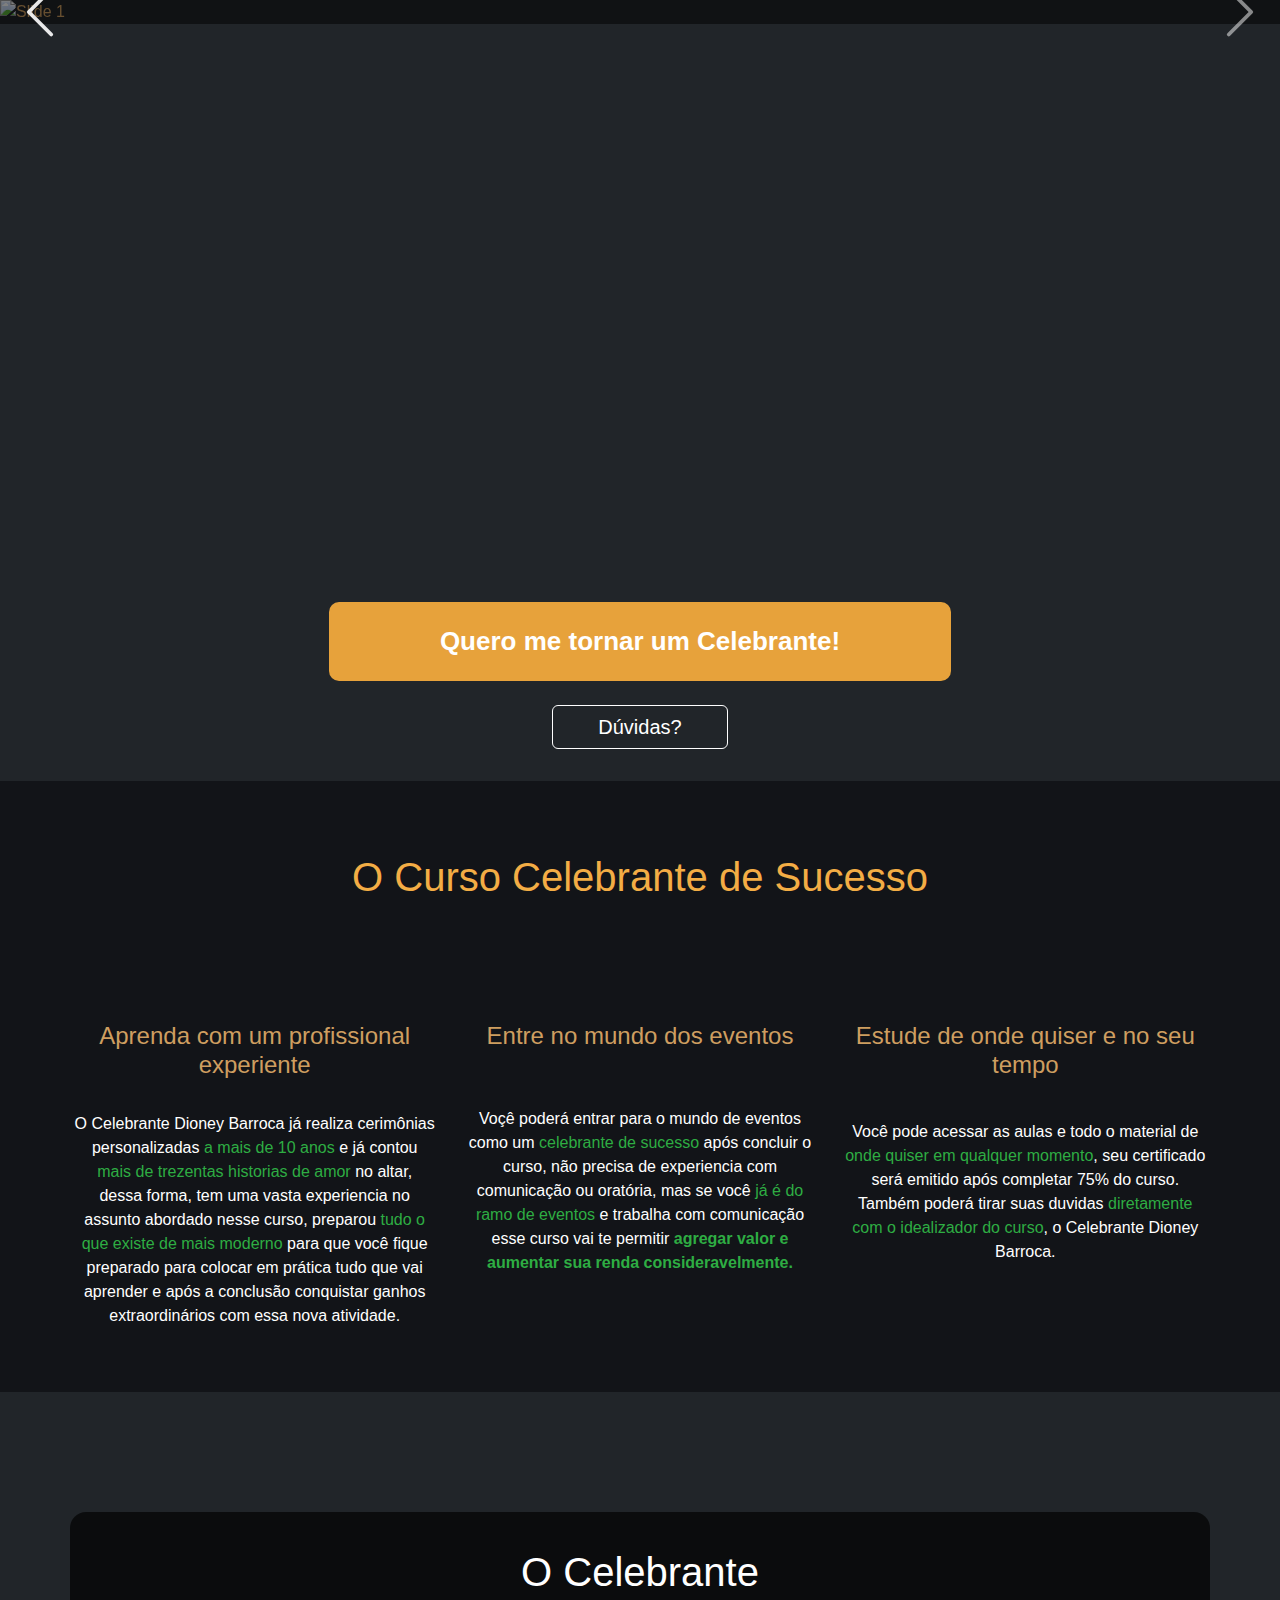
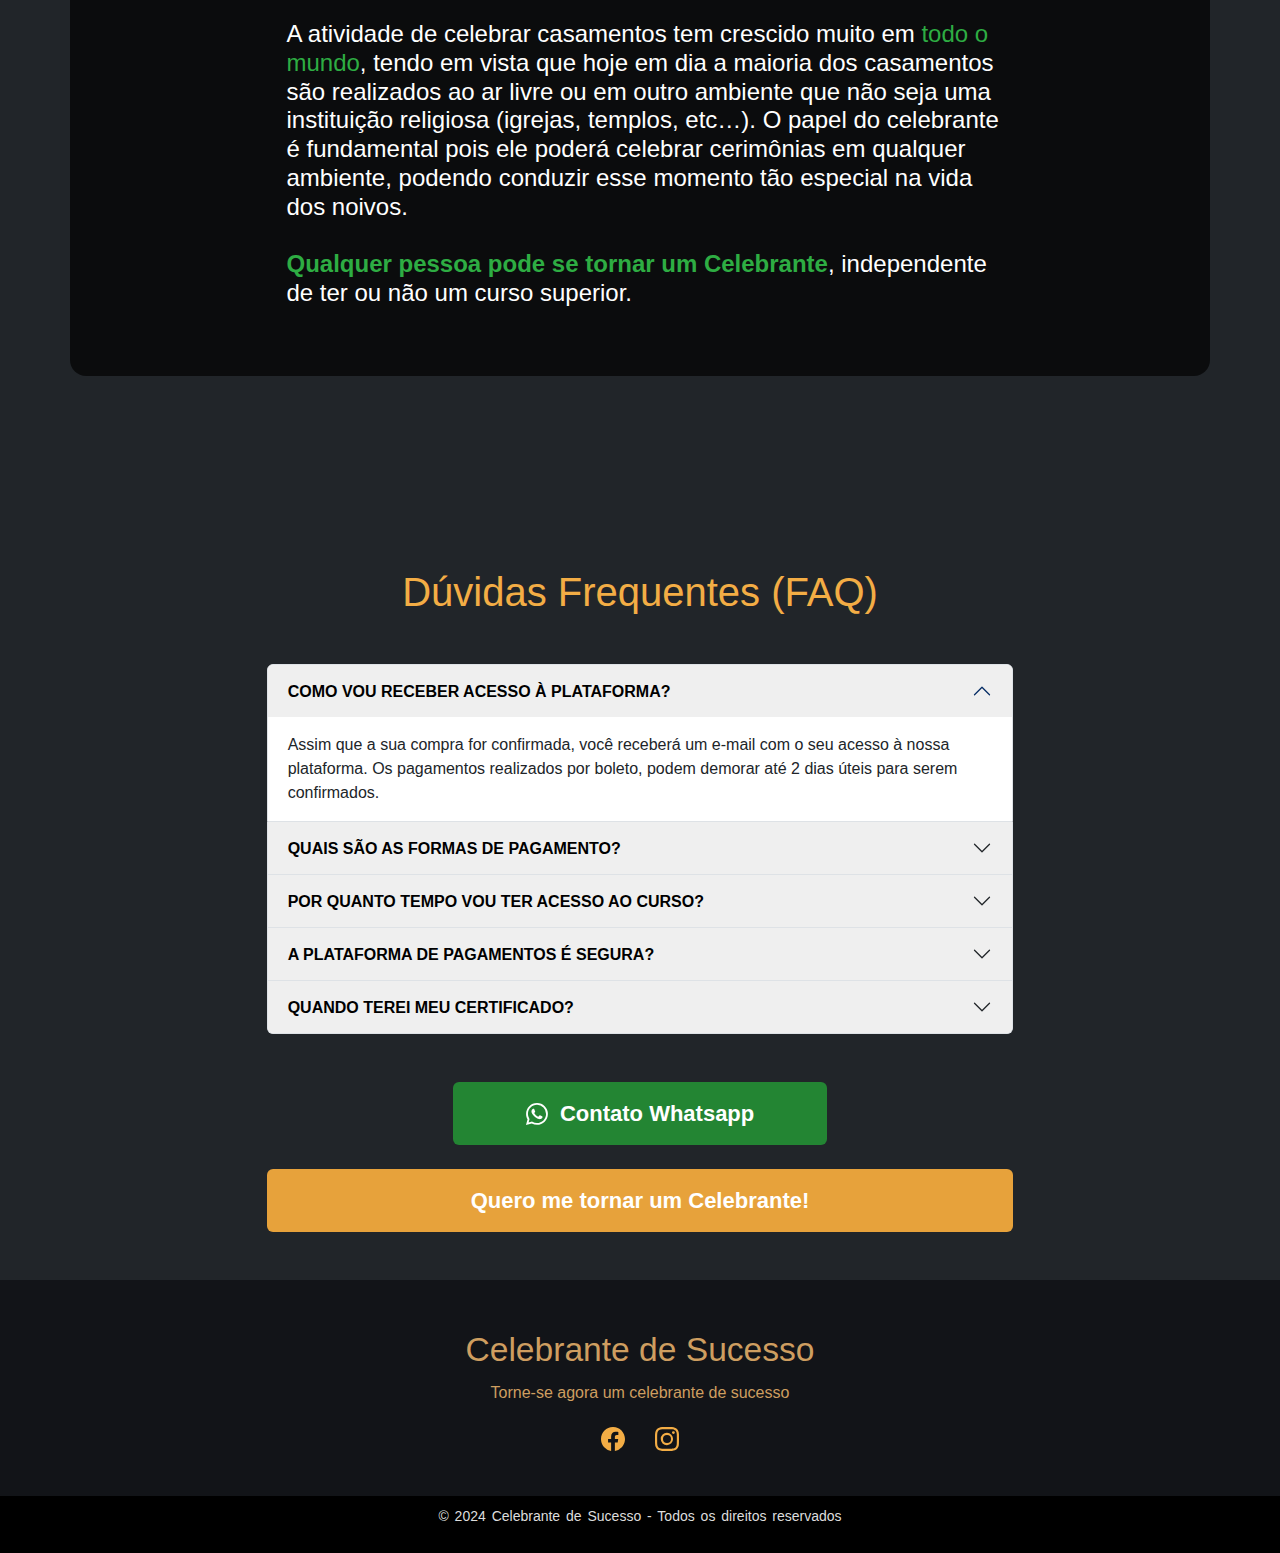
==== commit c11252e6: "adjust buttons and other campaingn needs" ====
--- a/index.html
+++ b/index.html
@@ -17,7 +17,7 @@
 
   <!-- Twitter Meta Tags -->
   <meta name="twitter:card" content="summary_large_image">
-  <meta property="twitter:domain" content="malla.ink">
+  <meta property="twitter:domain" content="cerimonialdioney.com.br">
   <meta property="twitter:url" content="https://curso.cerimonialdioney.com.br">
   <meta name="twitter:title" content="Celebrante de Sucesso">
   <meta name="twitter:description"
@@ -27,7 +27,7 @@
   <!-- Bootstrap Css -->
   <link href="https://cdn.jsdelivr.net/npm/bootstrap@5.3.3/dist/css/bootstrap.min.css" rel="stylesheet"
     integrity="sha384-QWTKZyjpPEjISv5WaRU9OFeRpok6YctnYmDr5pNlyT2bRjXh0JMhjY6hW+ALEwIH" crossorigin="anonymous">
-  <link href="style.css" rel="stylesheet" />
+  <link href="/style.css" rel="stylesheet" />
 
   <!-- <script src="https://code.jquery.com/jquery-3.7.1.min.js"
     integrity="sha256-/JqT3SQfawRcv/BIHPThkBvs0OEvtFFmqPF/lYI/Cxo=" crossorigin="anonymous"></script> -->
@@ -102,11 +102,11 @@
       </div>
       <button class="carousel-control-prev" type="button" data-bs-target="#caoulsel1" data-bs-slide="prev">
         <span class="carousel-control-prev-icon" aria-hidden="true"></span>
-        <span class="visually-hidden">Previous</span>
+        <span class="visually-hidden">Anterior</span>
       </button>
       <button class="carousel-control-next" type="button" data-bs-target="#caoulsel1" data-bs-slide="next">
         <span class="carousel-control-next-icon" aria-hidden="true"></span>
-        <span class="visually-hidden">Next</span>
+        <span class="visually-hidden">Próximo</span>
       </button>
     </div>
 
@@ -148,11 +148,11 @@
       </div>
       <button class="carousel-control-prev" type="button" data-bs-target="#caoulsel2" data-bs-slide="prev">
         <span class="carousel-control-prev-icon" aria-hidden="true"></span>
-        <span class="visually-hidden">Previous</span>
+        <span class="visually-hidden">Anterior</span>
       </button>
       <button class="carousel-control-next" type="button" data-bs-target="#caoulsel2" data-bs-slide="next">
         <span class="carousel-control-next-icon" aria-hidden="true"></span>
-        <span class="visually-hidden">Next</span>
+        <span class="visually-hidden">Próximo</span>
       </button>
     </div>
 
@@ -160,19 +160,17 @@
       <div class="row">
         <div class="col-12 col-md-8 offset-md-2">
           <div class="video-container justify-content-center mt-5">
-            <iframe width="560" height="315" src="https://www.youtube.com/embed/uqLnWJ4Ibic?si=kHAkGu6dAMn9ia2z"
+            <iframe width="560" height="315"
+              src="https://www.youtube-nocookie.com/embed/VGnpVaRZqO8?si=71CIKXzHaaU8Z7sD&amp;controls=0&modestbranding=1"
               title="YouTube video player" frameborder="0"
               allow="accelerometer; autoplay; clipboard-write; encrypted-media; gyroscope; picture-in-picture; web-share"
               referrerpolicy="strict-origin-when-cross-origin" allowfullscreen></iframe>
           </div>
           <div class="text-center mb-2 mt-5">
             <button type="button" class="btn btn-custom w-75" data-bs-toggle="modal"
-              data-bs-target="#exampleModal">INSCREVA-SE JÁ!</button>
-
-            <h2 class="text-success mt-5">Por apenas 12x de R$129,50</h2>
-            <p class="text-success mt-2">ou R$1267,00 à vista</p>
-
-            <a href="#faq" type="button" class="btn bc3 mt-3">Dúvidas?</a>
+              data-bs-target="#exampleModal">Quero me tornar um Celebrante!</button>
+            <br />
+            <a href="#faq" type="button" class="btn bc3 mt-4">Dúvidas?</a>
           </div>
         </div>
       </div>
@@ -357,7 +355,17 @@
               </div>
             </div>
 
-            <a href="#comprar" type="button" class="btn bc4 w-100 mt-5">Quero me tornar um Celebrante!</a>
+            <div class="wppcointainer">
+              <a href="https://wa.me/5544998255388" target="_blank" type="button" class="btn bc4 bcwpp w-50 mt-5">
+                <svg xmlns="http://www.w3.org/2000/svg" width="22" height="22" fill="currentColor"
+                  class="bi bi-whatsapp" viewBox="0 0 16 16">
+                  <path
+                    d="M13.601 2.326A7.85 7.85 0 0 0 7.994 0C3.627 0 .068 3.558.064 7.926c0 1.399.366 2.76 1.057 3.965L0 16l4.204-1.102a7.9 7.9 0 0 0 3.79.965h.004c4.368 0 7.926-3.558 7.93-7.93A7.9 7.9 0 0 0 13.6 2.326zM7.994 14.521a6.6 6.6 0 0 1-3.356-.92l-.24-.144-2.494.654.666-2.433-.156-.251a6.56 6.56 0 0 1-1.007-3.505c0-3.626 2.957-6.584 6.591-6.584a6.56 6.56 0 0 1 4.66 1.931 6.56 6.56 0 0 1 1.928 4.66c-.004 3.639-2.961 6.592-6.592 6.592m3.615-4.934c-.197-.099-1.17-.578-1.353-.646-.182-.065-.315-.099-.445.099-.133.197-.513.646-.627.775-.114.133-.232.148-.43.05-.197-.1-.836-.308-1.592-.985-.59-.525-.985-1.175-1.103-1.372-.114-.198-.011-.304.088-.403.087-.088.197-.232.296-.346.1-.114.133-.198.198-.33.065-.134.034-.248-.015-.347-.05-.099-.445-1.076-.612-1.47-.16-.389-.323-.335-.445-.34-.114-.007-.247-.007-.38-.007a.73.73 0 0 0-.529.247c-.182.198-.691.677-.691 1.654s.71 1.916.81 2.049c.098.133 1.394 2.132 3.383 2.992.47.205.84.326 1.129.418.475.152.904.129 1.246.08.38-.058 1.171-.48 1.338-.943.164-.464.164-.86.114-.943-.049-.084-.182-.133-.38-.232" />
+                </svg>&nbsp;
+                Contato Whatsapp
+              </a>
+            </div>
+            <a href="#comprar" type="button" class="btn bc4 w-100 mt-4">Quero me tornar um Celebrante!</a>
           </div>
           <div class="col-12 col-md-2"></div>
         </div>
@@ -431,7 +439,7 @@
           </div>
           <div class="modal-footer justify-content-center">
             <!-- <button type="button" class="btn btn-secondary" data-bs-dismiss="modal">Close</button> -->
-            <button type="submit" class="btn btn-primary btn-custom btnc2">CONTINUAR PARA A COMPRA</button>
+            <button type="submit" class="btn btn-primary btn-custom btnc2">CONTINUAR</button>
           </div>
         </form>
       </div>
--- a/style.css
+++ b/style.css
@@ -244,7 +244,7 @@
   .btn-custom:active,
   .btn-custom:focus,
   .btn-custom:hover {
-    font-size: 18px;
+    font-size: 21px;
     padding: 12px 24px;
   }
 }
@@ -264,6 +264,10 @@
 @media (max-width: 576px) {
   .about-icon {
     width: 20%;
+  }
+
+  .bcwpp {
+    width: 100% !important;
   }
 }
 
@@ -360,4 +364,18 @@
 
 .card-celebrante h4 {
   font-weight: normal;
+}
+
+.bcwpp {
+  background-color: #238533;
+  display: flex;
+  align-items: center;
+  justify-content: center;
+}
+
+.wppcointainer {
+  text-align: center;
+  width: 100%;
+  display: flex;
+  justify-content: center;
 }